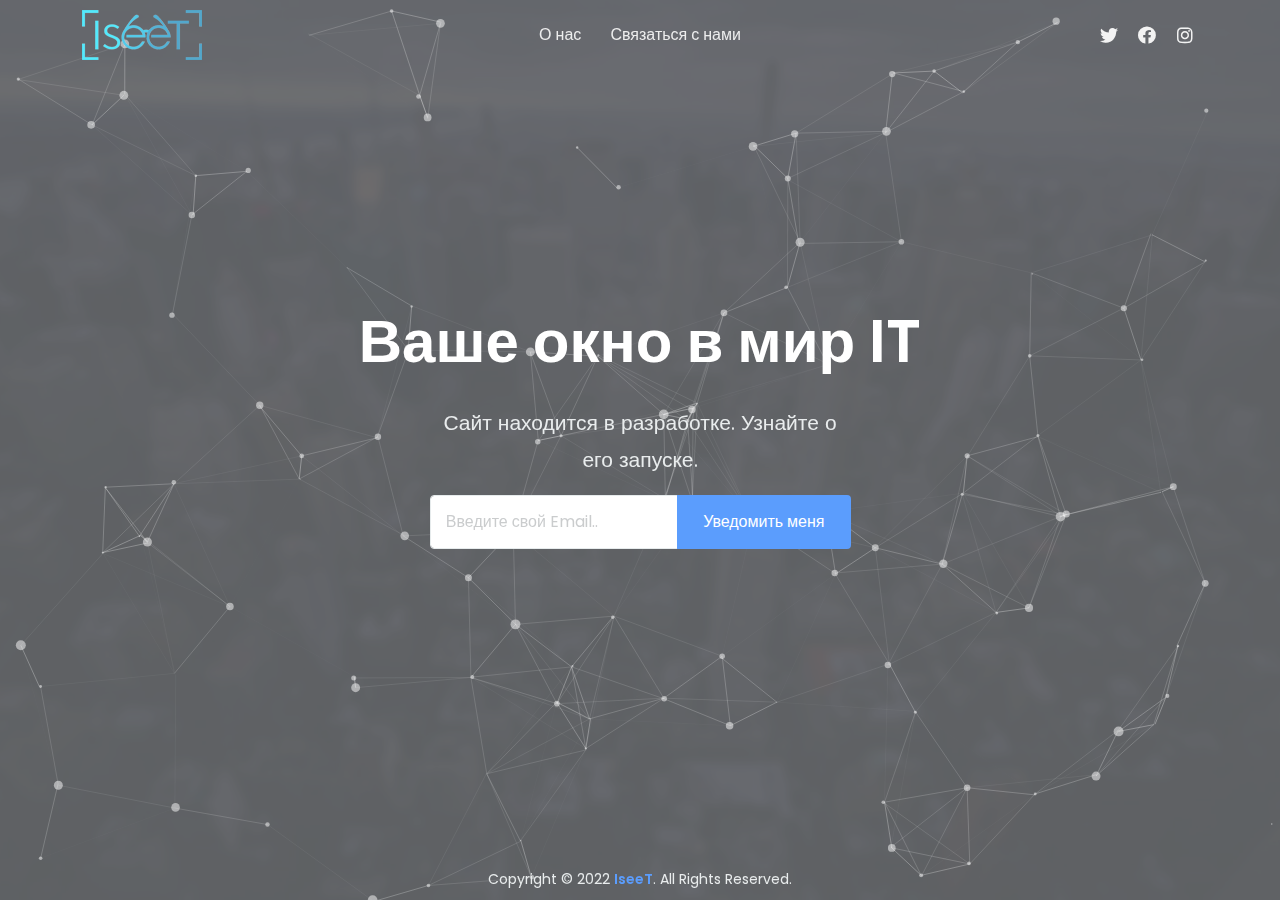
==== index.html @ a52cb0df "4commm" ====
<!DOCTYPE html>
<html lang="en">
<head>
<meta charset="UTF-8" />
<meta http-equiv="X-UA-Compatible" content="IE=edge">
<meta name="viewport" content="width=device-width, initial-scale=1, minimum-scale=1.0, shrink-to-fit=no">
<link href="images/favicon.png" rel="icon" />
<title>IseeT - Ваше окно в мир IT</title>
<meta name="description" content="HTML Template for Coming Soon website">
<meta name="author" content="harnishdesign.net">

<!-- Web Fonts
======================== -->
<link rel='stylesheet' href='https://fonts.googleapis.com/css?family=Poppins:100,200,300,400,500,600,700,800,900' type='text/css'>

<!-- Stylesheet
======================== -->
<link rel="stylesheet" type="text/css" href="vendor/bootstrap/css/bootstrap.min.css" />
<link rel="stylesheet" type="text/css" href="vendor/font-awesome/css/all.min.css" />
<link rel="stylesheet" type="text/css" href="vendor/magnific-popup/magnific-popup.min.css" />
<link rel="stylesheet" type="text/css" href="css/stylesheet.css" />
</head>
<body>

<!-- Preloader -->
<div class="preloader">
  <div class="lds-ellipsis">
    <div></div>
    <div></div>
    <div></div>
    <div></div>
  </div>
</div>
<!-- Preloader End --> 

<!-- Document Wrapper
=============================== -->
<div id="main-wrapper"> 
  
  <!-- Header -->
  <header id="header"> 
    <!-- Navbar -->
    <nav class="primary-menu navbar navbar-expand-md navbar-text-light bg-transparent border-bottom-0">
      <div class="container position-relative">
        <div class="col-auto col-lg-2"> 
          <!-- Logo --> 
          <a class="logo" href="index.html" title="IseeT"> <img src="images/logo.png" alt="IseeT"/> </a> 
          <!-- Logo End --> 
        </div>
        <div class="col col-lg-8 navbar-accordion px-0">
          <button class="navbar-toggler ms-auto" type="button" data-bs-toggle="collapse" data-bs-target="#header-nav"><span></span><span></span><span></span></button>
          <div id="header-nav" class="collapse navbar-collapse justify-content-center">
            <ul class="navbar-nav">
              <li class="nav-item"><a class="nav-link" data-bs-toggle="modal" data-bs-target="#about" href="#">О нас</a></li>
              <li class="nav-item"><a class="nav-link" data-bs-toggle="modal" data-bs-target="#contact" href="#">Связаться с нами</a></li>
            </ul>
          </div>
        </div>
        <div class="col-auto col-lg-2 d-flex justify-content-end">
          <ul class="social-icons social-icons-light">
            <li class="social-icons-twitter"><a data-bs-toggle="tooltip" href="http://www.twitter.com/" target="_blank" title="Twitter"><i class="fab fa-twitter"></i></a></li>
            <li class="social-icons-facebook"><a data-bs-toggle="tooltip" href="http://www.facebook.com/" target="_blank" title="Facebook"><i class="fab fa-facebook"></i></a></li>
            <li class="social-icons-instagram"><a data-bs-toggle="tooltip" href="http://www.instagram.com/" target="_blank" title="Instagram"><i class="fab fa-instagram"></i></a></li>
          </ul>
        </div>
      </div>
    </nav>
    <!-- Navbar End --> 
  </header>
  <!-- Header End -->
  
  <div class="container-fluid px-0">
    <section class="hero-wrap">
      <div id="particles-js" class="hero-particles"></div>
	  <div class="hero-mask opacity-9 bg-dark"></div>
      <div class="hero-bg" style="background-image:url('./images/intro-bg-2.jpg');"></div>
      <div class="hero-content min-vh-100 d-flex flex-column">
        <div class="container py-5 px-4 px-lg-5 my-auto">
          <div class="row py-5 py-sm-4">
            <div class="col-12 text-center mx-auto">
              <h2 class="text-15 fw-600 text-white mb-4">Ваше окно в мир IT</h2>
            </div>
            <div class="col-md-8 col-lg-6 col-xl-5 mx-auto text-center">
              <p class="text-5 text-light mb-3">Сайт находится в разработке. Узнайте о его запуске.</p>
              <!-- Subscribe Form -->
			  <div class="subscribe-form">
			  <form action="php/subscribe-email.php" role="form" method="post">
                <div class="input-group">
                  <input type="email" id="subscribe-form-email" name="subscribe-form-email" class="form-control required" required placeholder="Введите свой Email..">
                  <button id="subscribe-form-submit" name="subscribe-form-submit" class="btn btn-primary px-4 shadow-none" type="submit"><span class="d-none d-sm-block">Уведомить меня</span><span class="text-4 d-block d-sm-none"><i class="fas fa-arrow-right"></i></span></button>
                </div>
              </form>
			  <div class="subscribe-form-result mt-3"></div>
			  </div>
              <!-- Subscribe End --> 
            </div>
          </div>
        </div>
        
        <!-- Footer -->
        <footer class="container text-center">
          <p class="text-light text-2 mb-2">Copyright © 2022 <a class="fw-600" href="#">IseeT</a>. All Rights Reserved.</p>
        </footer>
      </div>
    </section>
  </div>
</div>
<!-- Document Wrapper End --> 

<!-- About Popup
================================== -->
<div id="about" class="modal fade" role="dialog" aria-hidden="true">
  <div class="modal-dialog modal-xl modal-dialog-centered" role="document">
    <div class="modal-content">
      <div class="modal-header">
        <h5 class="modal-title fw-600 text-7 mx-auto">About Us</h5>
        <button type="button" class="btn-close ms-0" data-bs-dismiss="modal" aria-label="Close"></button>
      </div>
      <div class="modal-body p-4">
        <p class="lead text-center">We're a digital agency based in USA. We combine our passion for design focused in people with advanced development technologies. Thousands of clients have procured exceptional results while working with our dedicated team.</p>
        <div class="row">
          <div class="col-lg-4">
            <div class="featured-box text-center">
              <div class="featured-box-icon text-primary"> <i class="far fa-thumbs-up"></i></div>
              <h4 class="fw-600">Почему мы?</h4>
              <p class="text-3">Lorem Ipsum is simply dummy text of the printing and typesetting industry. Lorem Ipsum has been the industry’s standard dummy text.</p>
            </div>
          </div>
          <div class="col-lg-4">
            <div class="featured-box text-center">
              <div class="featured-box-icon text-primary"> <i class="far fa-paper-plane"></i></div>
              <h4 class="fw-600">Our Mission</h4>
              <p class="text-3">Lorem Ipsum is simply dummy text of the printing and typesetting industry. Lorem Ipsum has been the industry’s standard dummy text.</p>
            </div>
          </div>
          <div class="col-lg-4">
            <div class="featured-box text-center">
              <div class="featured-box-icon text-primary"> <i class="far fa-eye"></i></div>
              <h4 class="fw-600">Наша работа</h4>
              <p class="text-3">Lorem Ipsum is simply dummy text of the printing and typesetting industry. Lorem Ipsum has been the industry’s standard dummy text.</p>
            </div>
          </div>
        </div>
		
		<hr class="my-5">
		
		<!-- Recent Work -->
		<h3 class="text-center my-5">Some of our most recent projects.</h3>
		<div class="portfolio popup-img-gallery">
          <div class="row g-4">
            <div class="col-sm-6 col-lg-4">
              <div class="portfolio-box rounded">
                <div class="portfolio-img rounded"> <img class="img-fluid d-block" src="images/intro-bg-2.jpg" alt="">
                  <div class="portfolio-overlay"> <a class="popup-img stretched-link" href="images/intro-bg-2.jpg"></a>
                    <div class="portfolio-overlay-details">
                      <h5 class="text-white fw-400">Project Title</h5>
                      <span class="text-light">Category</span> </div>
                  </div>
                </div>
              </div>
            </div>
			<div class="col-sm-6 col-lg-4">
              <div class="portfolio-box rounded">
                <div class="portfolio-img rounded"> <img class="img-fluid d-block" src="images/intro-bg-3.jpg" alt="">
                  <div class="portfolio-overlay"> <a class="popup-img stretched-link" href="images/intro-bg-3.jpg"></a>
                    <div class="portfolio-overlay-details">
                      <h5 class="text-white fw-400">Project Title</h5>
                      <span class="text-light">Category</span> </div>
                  </div>
                </div>
              </div>
            </div>
			<div class="col-sm-6 col-lg-4">
              <div class="portfolio-box rounded">
                <div class="portfolio-img rounded"> <img class="img-fluid d-block" src="images/intro-bg-4.jpg" alt="">
                  <div class="portfolio-overlay"> <a class="popup-img stretched-link" href="images/intro-bg-4.jpg"></a>
                    <div class="portfolio-overlay-details">
                      <h5 class="text-white fw-400">Project Title</h5>
                      <span class="text-light">Category</span> </div>
                  </div>
                </div>
              </div>
            </div>
			<div class="col-sm-6 col-lg-4">
              <div class="portfolio-box rounded">
                <div class="portfolio-img rounded"> <img class="img-fluid d-block" src="images/intro-bg-5.jpg" alt="">
                  <div class="portfolio-overlay"> <a class="popup-img stretched-link" href="images/intro-bg-5.jpg"></a>
                    <div class="portfolio-overlay-details">
                      <h5 class="text-white fw-400">Project Title</h5>
                      <span class="text-light">Category</span> </div>
                  </div>
                </div>
              </div>
            </div>
			<div class="col-sm-6 col-lg-4">
              <div class="portfolio-box rounded">
                <div class="portfolio-img rounded"> <img class="img-fluid d-block" src="images/intro-bg-6.jpg" alt="">
                  <div class="portfolio-overlay"> <a class="popup-img stretched-link" href="images/intro-bg-6.jpg"></a>
                    <div class="portfolio-overlay-details">
                      <h5 class="text-white fw-400">Project Title</h5>
                      <span class="text-light">Category</span> </div>
                  </div>
                </div>
              </div>
            </div>
			<div class="col-sm-6 col-lg-4">
              <div class="portfolio-box rounded">
                <div class="portfolio-img rounded"> <img class="img-fluid d-block" src="images/intro-bg.jpg" alt="">
                  <div class="portfolio-overlay"> <a class="popup-img stretched-link" href="images/intro-bg.jpg"></a>
                    <div class="portfolio-overlay-details">
                      <h5 class="text-white fw-400">Project Title</h5>
                      <span class="text-light">Category</span> </div>
                  </div>
                </div>
              </div>
            </div>
		</div>
		</div>
		<div class="text-center mt-5 mb-4">
			<button class="btn btn-outline-dark shadow-none" data-bs-toggle="modal" data-bs-target="#contact" data-bs-dismiss="modal" href="">Get in touch with us</button>
		</div>
      </div>
    </div>
  </div>
</div>
<!-- About Popup End --> 

<!-- Contact Popup
================================== -->
<div id="contact" class="modal fade" role="dialog" aria-hidden="true">
  <div class="modal-dialog modal-xl modal-dialog-centered" role="document">
    <div class="modal-content">
      <div class="modal-header">
        <h5 class="modal-title fw-600 text-7 mx-auto">Связаться с нами</h5>
        <button type="button" class="btn-close ms-0" data-bs-dismiss="modal" aria-label="Close"></button>
      </div>
      <div class="modal-body p-4 p-lg-5">
        <p class="lead text-muted text-center mb-5">We launch our new website soon. For Customer Support and Query, Get in touch with us.</p>
        <div class="row">
          <div class="col-xl-6"> 
            <!-- Contact Form -->
            <form id="contact-form" action="php/mail.php" method="post">
              <div class="mb-3">
                <label class="form-label" for="name">Введите Ваше Имя:</label>
                <input id="name" name="name" type="text" class="form-control border-2" placeholder="Enter Your Name" required >
              </div>
              <div class="mb-3">
                <label class="form-label" for="email">Введите свой Email:</label>
                <input id="email" name="email" type="email" class="form-control border-2" placeholder="Enter Your Email" required >
              </div>
              <div class="mb-3">
                <label class="form-label" for="form-message">Чем мы можем вам помочь?</label>
                <textarea id="form-message" name="form-message" class="form-control border-2" rows="3" placeholder="Enter Your Query" required ></textarea>
              </div>
              <div class="d-grid mt-4">
                <button id="submit-btn" class="btn btn-primary" type="submit">Send Message</button>
              </div>
            </form>
            <!-- Contact Form end --> 
          </div>
          <div class="col-xl-6 mt-5 mt-xl-0">
            <div class="row gy-5">
              <div class="col-md-6">
                <div class="featured-box text-center">
                  <div class="featured-box-icon text-primary"> <i class="fas fa-map-marker-alt"></i></div>
                  <h3 class="text-uppercase fw-600">Адрес</h3>
                  <p class="mb-0">145 Murphy Canyon Rd.<br>
                    Suite 100-18, San Diego CA 2028 </p>
                </div>
              </div>
              <div class="col-md-6">
                <div class="featured-box text-center">
                  <div class="featured-box-icon text-primary"> <i class="fas fa-phone-alt"></i> </div>
                  <h3 class="text-uppercase fw-600">Телефон</h3>
                  <p class="mb-0">+7(960)433-80-00</p>
                </div>
              </div>
              <div class="col-md-6">
                <div class="featured-box text-center">
                  <div class="featured-box-icon text-primary"> <i class="fas fa-envelope"></i> </div>
                  <h3 class="text-uppercase fw-600">Электронная почта</h3>
                  <p class="mb-0"><a class="text-body" href="mailto:iseet@internet.ru">iseet@internet.ru</a><br>
                </div>
              </div>
              <div class="col-md-6">
                <div class="featured-box text-center">
                  <div class="featured-box-icon text-primary"> <i class="fas fa-clock"></i> </div>
                  <h3 class="text-uppercase fw-600">Время работы</h3>
                  <p class="mb-0">Mon to Fri<br>
                    (10 am – 8 pm)</p>
                </div>
              </div>
            </div>
          </div>
        </div>
      </div>
    </div>
  </div>
</div>
<!-- Contact Popup End --> 

<!-- Script -->
<script src="vendor/jquery/jquery.min.js"></script>
<script src="vendor/bootstrap/js/bootstrap.bundle.min.js"></script>
<script src="vendor/magnific-popup/jquery.magnific-popup.min.js"></script>
<script src="vendor/jquery-form/jquery.form.min.js"></script>
<script src="vendor/jquery-validation/jquery.validate.min.js"></script>
<script src="vendor/particles/particles.min.js"></script>
<script src="vendor/particles/particles.app.js"></script>
<script src="js/theme.js"></script>
<!-- Style Switcher -->
<script src="js/switcher.min.js"></script>
</body>
</html>
---- css/stylesheet.css ----
/*===========================================================

   Template Name: Zoon - Coming Soon Template
   Author: Harnish Design
   Template URL: http://demo.harnishdesign.net/html/zoon
   Author URL: https://themeforest.net/user/harnishdesign
   File Description : Main css file of the template
	
=================================================
  Table of Contents
=================================================

	1. Basic
	2. Helpers Classes
	3. Layouts
	4. Header
	5. Elements
		5.1 Hero Background
		5.2 List Style
		5.3 Featured Box
		5.4 Nav
		5.5 Tabs
		5.6 Owl Carousel
		5.7 Countdown
		5.8 Magnific Popup
		5.9 Portfolio
	6. Footer
	7. Extra

=======================================================*/
/* =================================== */
/*  1. Basic Style 
/* =================================== */
body, html {
  height: 100%;
}

body {
  background: #dddddd;
  color: #4c4d4d;
  font-family: "Poppins", sans-serif;
}

/*-------- Preloader --------*/
.preloader {
  position: fixed;
  width: 100%;
  height: 100%;
  z-index: 999999999 !important;
  background-color: #fff;
  top: 0;
  left: 0;
  right: 0;
  bottom: 0;
}
.preloader .lds-ellipsis {
  display: inline-block;
  position: absolute;
  width: 80px;
  height: 80px;
  margin-top: -40px;
  margin-left: -40px;
  top: 50%;
  left: 50%;
}
.preloader .lds-ellipsis div {
  position: absolute;
  top: 33px;
  width: 13px;
  height: 13px;
  border-radius: 50%;
  background: #000;
  animation-timing-function: cubic-bezier(0, 1, 1, 0);
}
.preloader .lds-ellipsis div:nth-child(1) {
  left: 8px;
  animation: lds-ellipsis1 0.6s infinite;
}
.preloader .lds-ellipsis div:nth-child(2) {
  left: 8px;
  animation: lds-ellipsis2 0.6s infinite;
}
.preloader .lds-ellipsis div:nth-child(3) {
  left: 32px;
  animation: lds-ellipsis2 0.6s infinite;
}
.preloader .lds-ellipsis div:nth-child(4) {
  left: 56px;
  animation: lds-ellipsis3 0.6s infinite;
}

.preloader.preloader-dark {
  background-color: #000;
}
.preloader.preloader-dark .lds-ellipsis div {
  background-color: #fff;
}

@keyframes lds-ellipsis1 {
  0% {
    transform: scale(0);
  }
  100% {
    transform: scale(1);
  }
}
@keyframes lds-ellipsis3 {
  0% {
    transform: scale(1);
  }
  100% {
    transform: scale(0);
  }
}
@keyframes lds-ellipsis2 {
  0% {
    transform: translate(0, 0);
  }
  100% {
    transform: translate(24px, 0);
  }
}
::selection {
  background: #0d6efd;
  color: #fff;
  text-shadow: none;
}

form {
  padding: 0;
  margin: 0;
  display: inline;
}

img {
  vertical-align: inherit;
}

a, a:focus {
  color: #0d6efd;
  text-decoration: none;
  -webkit-transition: all 0.2s ease;
  transition: all 0.2s ease;
}

a:hover, a:active {
  color: #025de4;
  -webkit-transition: all 0.2s ease;
  transition: all 0.2s ease;
  text-decoration: underline;
}

a:focus, a:active,
.btn.active.focus,
.btn.active:focus,
.btn.focus,
.btn:active.focus,
.btn:active:focus,
.btn:focus,
button:focus,
button:active {
  outline: none;
}

p {
  line-height: 1.8;
}

blockquote {
  border-width: 0 0 0 5px;
  border-style: solid;
  border-color: #eee;
  padding: 10px 20px;
}

.rtl blockquote {
  border-width: 0 5px 0 0px;
}

iframe {
  border: 0 !important;
}

h1, h2, h3, h4, h5, h6 {
  color: #252b33;
}

/* =================================== */
/*  2. Helpers Classes
/* =================================== */
/* Box Shadow */
.shadow-md {
  -webkit-box-shadow: 0px 0px 50px -35px rgba(0, 0, 0, 0.4) !important;
  box-shadow: 0px 0px 50px -35px rgba(0, 0, 0, 0.4) !important;
}

/* Text Size */
.text-0 {
  font-size: 11px !important;
  font-size: 0.6875rem !important;
}

.text-1 {
  font-size: 12px !important;
  font-size: 0.75rem !important;
}

.text-2 {
  font-size: 14px !important;
  font-size: 0.875rem !important;
}

.text-3 {
  font-size: 16px !important;
  font-size: 1rem !important;
}

.text-4 {
  font-size: 18px !important;
  font-size: 1.125rem !important;
}

.text-5 {
  font-size: 21px !important;
  font-size: 1.3125rem !important;
}

.text-6 {
  font-size: 24px !important;
  font-size: 1.50rem !important;
}

.text-7 {
  font-size: 28px !important;
  font-size: 1.75rem !important;
}

.text-8 {
  font-size: 32px !important;
  font-size: 2rem !important;
}

.text-9 {
  font-size: 36px !important;
  font-size: 2.25rem !important;
}

.text-10 {
  font-size: 40px !important;
  font-size: 2.50rem !important;
}

.text-11 {
  font-size: calc(1.4rem + 1.8vw) !important;
}
@media (min-width: 1200px) {
  .text-11 {
    font-size: 2.75rem !important;
  }
}

.text-12 {
  font-size: calc(1.425rem + 2.1vw) !important;
}
@media (min-width: 1200px) {
  .text-12 {
    font-size: 3rem !important;
  }
}

.text-13 {
  font-size: calc(1.45rem + 2.4vw) !important;
}
@media (min-width: 1200px) {
  .text-13 {
    font-size: 3.25rem !important;
  }
}

.text-14 {
  font-size: calc(1.475rem + 2.7vw) !important;
}
@media (min-width: 1200px) {
  .text-14 {
    font-size: 3.5rem !important;
  }
}

.text-15 {
  font-size: calc(1.5rem + 3vw) !important;
}
@media (min-width: 1200px) {
  .text-15 {
    font-size: 3.75rem !important;
  }
}

.text-16 {
  font-size: calc(1.525rem + 3.3vw) !important;
}
@media (min-width: 1200px) {
  .text-16 {
    font-size: 4rem !important;
  }
}

.text-17 {
  font-size: calc(1.575rem + 3.9vw) !important;
}
@media (min-width: 1200px) {
  .text-17 {
    font-size: 4.5rem !important;
  }
}

.text-18 {
  font-size: calc(1.625rem + 4.5vw) !important;
}
@media (min-width: 1200px) {
  .text-18 {
    font-size: 5rem !important;
  }
}

.text-19 {
  font-size: calc(1.65rem + 4.8vw) !important;
}
@media (min-width: 1200px) {
  .text-19 {
    font-size: 5.25rem !important;
  }
}

.text-20 {
  font-size: calc(1.7rem + 5.4vw) !important;
}
@media (min-width: 1200px) {
  .text-20 {
    font-size: 5.75rem !important;
  }
}

.text-21 {
  font-size: calc(1.775rem + 6.3vw) !important;
}
@media (min-width: 1200px) {
  .text-21 {
    font-size: 6.5rem !important;
  }
}

.text-22 {
  font-size: calc(1.825rem + 6.9vw) !important;
}
@media (min-width: 1200px) {
  .text-22 {
    font-size: 7rem !important;
  }
}

.text-23 {
  font-size: calc(1.9rem + 7.8vw) !important;
}
@media (min-width: 1200px) {
  .text-23 {
    font-size: 7.75rem !important;
  }
}

.text-24 {
  font-size: calc(1.95rem + 8.4vw) !important;
}
@media (min-width: 1200px) {
  .text-24 {
    font-size: 8.25rem !important;
  }
}

.text-25 {
  font-size: calc(2.025rem + 9.3vw) !important;
}
@media (min-width: 1200px) {
  .text-25 {
    font-size: 9rem !important;
  }
}

.text-11, .text-12, .text-13, .text-14, .text-15, .text-16, .text-17, .text-18, .text-19, .text-20, .text-21, .text-22, .text-23, .text-24, .text-25 {
  line-height: 1.3;
}

/* Font Weight */
.fw-100 {
  font-weight: 100 !important;
}

.fw-200 {
  font-weight: 200 !important;
}

.fw-300 {
  font-weight: 300 !important;
}

.fw-400 {
  font-weight: 400 !important;
}

.fw-500 {
  font-weight: 500 !important;
}

.fw-600 {
  font-weight: 600 !important;
}

.fw-700 {
  font-weight: 700 !important;
}

.fw-800 {
  font-weight: 800 !important;
}

.fw-900 {
  font-weight: 900 !important;
}

/* Opacity */
.opacity-0 {
  opacity: 0;
}

.opacity-1 {
  opacity: 0.1;
}

.opacity-2 {
  opacity: 0.2;
}

.opacity-3 {
  opacity: 0.3;
}

.opacity-4 {
  opacity: 0.4;
}

.opacity-5 {
  opacity: 0.5;
}

.opacity-6 {
  opacity: 0.6;
}

.opacity-7 {
  opacity: 0.7;
}

.opacity-8 {
  opacity: 0.8;
}

.opacity-9 {
  opacity: 0.9;
}

.opacity-10 {
  opacity: 1;
}

/* Background light */
.bg-light-1 {
  background-color: #e9ecef !important;
}

.bg-light-2 {
  background-color: #dee2e6 !important;
}

.bg-light-3 {
  background-color: #ced4da !important;
}

.bg-light-4 {
  background-color: #adb5bd !important;
}

/* Background Dark */
.bg-dark {
  background-color: #111418 !important;
}

.bg-dark-1 {
  background-color: #212529 !important;
}

.bg-dark-2 {
  background-color: #343a40 !important;
}

.bg-dark-3 {
  background-color: #495057 !important;
}

.bg-dark-4 {
  background-color: #6c757d !important;
}

/* Progress Bar */
.progress-sm {
  height: 0.5rem !important;
}

.progress-lg {
  height: 1.5rem !important;
}

hr {
  opacity: 0.1;
}

/* =================================== */
/*  3. Layouts
/* =================================== */
#main-wrapper {
  background: #fff;
}

.section {
  position: relative;
  padding: 104px 0;
  padding: 6.5rem 0;
  overflow: hidden;
}

@media (max-width: 575.98px) {
  .section {
    padding: 3.5rem 0;
  }
}
/*== Fullscreen Height ==*/
.fullscreen {
  min-height: 100vh !important;
}

/*== Fullscreen Height ==*/
.fullscreen-with-header {
  min-height: calc(100vh - 67px) !important;
}

/* =================================== */
/*  4. Header
/* =================================== */
#header {
  -webkit-transition: all 0.5s ease;
  transition: all 0.5s ease;
}
#header .navbar {
  padding: 0px;
}
#header .logo {
  -webkit-box-align: center;
  -ms-flex-align: center;
  align-items: center;
  display: -webkit-box;
  display: -ms-flexbox;
  display: flex;
  -ms-flex-item-align: stretch;
  align-self: stretch;
}

/*=== 4.1 Navigation ===*/
.navbar-light .navbar-nav .active > .nav-link {
  color: #0c2f55;
}
.navbar-light .navbar-nav .nav-link.active, .navbar-light .navbar-nav .nav-link.show {
  color: #0c2f55;
}
.navbar-light .navbar-nav .show > .nav-link {
  color: #0c2f55;
}

.primary-menu {
  display: -webkit-box !important;
  display: -ms-flexbox !important;
  display: flex !important;
  height: auto !important;
  -webkit-box-ordinal-group: 0;
  -ms-flex-item-align: stretch;
  align-self: stretch;
  background: #fff;
  border-bottom: 1px solid #efefef;
}
.primary-menu.bg-transparent {
  position: absolute;
  z-index: 999;
  top: 0;
  left: 0;
  width: 100%;
  box-shadow: none;
  border-bottom: 1px solid rgba(250, 250, 250, 0.3);
}
.primary-menu.sticky-on {
  position: fixed;
  top: 0;
  width: 100%;
  z-index: 1020;
  left: 0;
  -webkit-box-shadow: 0px 0px 10px rgba(0, 0, 0, 0.05);
  box-shadow: 0px 0px 10px rgba(0, 0, 0, 0.05);
  -webkit-animation: slide-down 0.7s;
  -moz-animation: slide-down 0.7s;
  animation: slide-down 0.7s;
}
@-webkit-keyframes slide-down {
  0% {
    opacity: 0;
    transform: translateY(-100%);
  }
  100% {
    opacity: 1;
    transform: translateY(0);
  }
}
@-moz-keyframes slide-down {
  0% {
    opacity: 0;
    transform: translateY(-100%);
  }
  100% {
    opacity: 1;
    transform: translateY(0);
  }
}
@keyframes slide-down {
  0% {
    opacity: 0;
    transform: translateY(-100%);
  }
  100% {
    opacity: 1;
    transform: translateY(0);
  }
}
.primary-menu.sticky-on .none-on-sticky {
  display: none !important;
}
.primary-menu ul.navbar-nav > li {
  display: -webkit-box;
  display: -ms-flexbox;
  display: flex;
  height: 100%;
}
.primary-menu ul.navbar-nav > li + li {
  margin-left: 2px;
}
.primary-menu ul.navbar-nav > li a {
  display: -webkit-box;
  display: -ms-flexbox;
  display: flex;
  -webkit-box-align: center;
  -ms-flex-align: center;
  align-items: center;
}
.primary-menu ul.navbar-nav > li > a:not(.btn) {
  height: 70px;
  padding: 0px 0.85em;
  color: #252b33;
  -webkit-transition: all 0.2s ease;
  transition: all 0.2s ease;
  position: relative;
  position: relative;
}
.primary-menu ul.navbar-nav > li:hover > a:not(.btn), .primary-menu ul.navbar-nav > li > a.active:not(.btn) {
  color: #0d6efd;
  -webkit-transition: all 0.2s ease;
  transition: all 0.2s ease;
}
.primary-menu ul.navbar-nav > li a.btn {
  padding: 0.4rem 1.4rem;
}
.primary-menu ul.navbar-nav > li.dropdown .dropdown-menu li > a:not(.btn) {
  padding: 8px 0px;
  background-color: transparent;
  color: #777;
  -webkit-transition: all 0.2s ease;
  transition: all 0.2s ease;
}
.primary-menu ul.navbar-nav > li.dropdown .dropdown-menu li:hover > a:not(.btn) {
  color: #0d6efd;
  -webkit-transition: all 0.2s ease;
  transition: all 0.2s ease;
}
.primary-menu ul.navbar-nav > li.dropdown .dropdown-menu {
  -webkit-box-shadow: 0px 0px 12px rgba(0, 0, 0, 0.176);
  box-shadow: 0px 0px 12px rgba(0, 0, 0, 0.176);
  border: 0px none;
  padding: 10px 15px;
  min-width: 230px;
  margin: 0;
  font-size: 14px;
  font-size: 0.875rem;
  z-index: 1021;
}
.primary-menu .dropdown-menu-right {
  left: auto !important;
  right: 100% !important;
}
.primary-menu .dropdown-toggle:after {
  content: none;
}
.primary-menu.navbar-line-under-text ul.navbar-nav > li > a:not(.btn):after {
  position: absolute;
  content: "";
  height: 2px;
  width: 0;
  left: 50%;
  right: 0;
  bottom: 14px;
  background-color: transparent;
  color: #fff;
  border-bottom: 2px solid #0d6efd;
  -webkit-transition: all 0.3s ease-in-out;
  transition: all 0.3s ease-in-out;
  transform: translate(-50%, 0) translateZ(0);
  -webkit-transform: translate(-50%, 0) translateZ(0);
}
.primary-menu.navbar-line-under-text ul.navbar-nav > li > a:hover:not(.logo):after, .primary-menu.navbar-line-under-text ul.navbar-nav > li > a.active:after {
  width: calc(100% - 0.99em);
}

/*== Color Options ==*/
.primary-menu.navbar-text-light .navbar-toggler span {
  background: #fff;
}

.primary-menu.navbar-text-light .navbar-nav > li > a:not(.btn) {
  color: rgba(250, 250, 250, 0.9);
}

.primary-menu.navbar-text-light.navbar-line-under-text .navbar-nav > li > a:not(.logo):after, .primary-menu.navbar-text-light.navbar-line-under-text .navbar-nav > li > a.active:after {
  border-color: rgba(250, 250, 250, 0.6);
}

.sticky-on.bg-transparent:not(.navbar-text-light), .sticky-top .sticky-on-top.bg-transparent:not(.navbar-text-light) {
  background-color: #fff !important;
  border-bottom: 1px solid #efefef !important;
}

.sticky-on.navbar-text-light.bg-transparent, .sticky-top .sticky-on-top.navbar-text-light.bg-transparent {
  background-color: #111 !important;
  -webkit-box-shadow: 0px 0px 10px rgba(250, 250, 250, 0.03);
  box-shadow: 0px 0px 10px rgba(250, 250, 250, 0.03);
  border-bottom: none !important;
}

/* Hamburger Menu Button */
.navbar-toggler {
  width: 25px;
  height: 30px;
  padding: 10px;
  margin: 18px 15px;
  position: relative;
  border: none;
  -webkit-transform: rotate(0deg);
  transform: rotate(0deg);
  -webkit-transition: 0.5s ease-in-out;
  transition: 0.5s ease-in-out;
  cursor: pointer;
  display: block;
}
.navbar-toggler span {
  display: block;
  position: absolute;
  height: 2px;
  width: 100%;
  background: #3c3636;
  border-radius: 2px;
  opacity: 1;
  left: 0;
  -webkit-transform: rotate(0deg);
  transform: rotate(0deg);
  -webkit-transition: 0.25s ease-in-out;
  transition: 0.25s ease-in-out;
}
.navbar-toggler span:nth-child(1) {
  top: 7px;
  -webkit-transform-origin: left center;
  -moz-transform-origin: left center;
  -o-transform-origin: left center;
  transform-origin: left center;
}
.navbar-toggler span:nth-child(2) {
  top: 14px;
  -webkit-transform-origin: left center;
  -moz-transform-origin: left center;
  -o-transform-origin: left center;
  transform-origin: left center;
}
.navbar-toggler span:nth-child(3) {
  top: 21px;
  -webkit-transform-origin: left center;
  -moz-transform-origin: left center;
  -o-transform-origin: left center;
  transform-origin: left center;
}
.navbar-toggler.show span:nth-child(1) {
  top: 3px;
  left: 3px;
  -webkit-transform: rotate(45deg);
  transform: rotate(45deg);
}
.navbar-toggler.show span:nth-child(2) {
  width: 0%;
  opacity: 0;
}
.navbar-toggler.show span:nth-child(3) {
  top: 21px;
  left: 3px;
  -webkit-transform: rotate(-45deg);
  transform: rotate(-45deg);
}
.navbar-toggler:focus {
  box-shadow: none;
}

.navbar-accordion {
  position: initial;
}

.navbar-expand-none .navbar-collapse {
  position: absolute;
  top: 99%;
  right: 0;
  left: 0;
  background: #fff;
  margin-top: 0px;
  z-index: 1000;
  -webkit-box-shadow: 0px 0px 15px rgba(0, 0, 0, 0.1);
  box-shadow: 0px 0px 15px rgba(0, 0, 0, 0.1);
}
.navbar-expand-none .navbar-collapse .navbar-nav {
  overflow: hidden;
  overflow-y: auto;
  max-height: 65vh;
  padding: 15px;
}
.navbar-expand-none ul.navbar-nav li {
  display: block;
  border-bottom: 1px solid #eee;
  margin: 0;
  padding: 0;
}
.navbar-expand-none ul.navbar-nav li:last-child {
  border: none;
}
.navbar-expand-none ul.navbar-nav li + li {
  margin-left: 0px;
}
.navbar-expand-none ul.navbar-nav li.dropdown > .dropdown-toggle > .arrow.show:after {
  -webkit-transform: translate(-50%, -50%) rotate(-45deg);
  transform: translate(-50%, -50%) rotate(-45deg);
  -webkit-transition: all 0.2s ease;
  transition: all 0.2s ease;
}
.navbar-expand-none ul.navbar-nav li > a:hover:after, .navbar-expand-none ul.navbar-nav li > a.active:after {
  content: none !important;
  width: 0px !important;
}
.navbar-expand-none ul.navbar-nav > li > a:not(.btn) {
  height: auto;
  padding: 8px 0;
  position: relative;
}
.navbar-expand-none ul.navbar-nav > li.dropdown .dropdown-menu li > a:not(.btn) {
  padding: 8px 0;
  position: relative;
}
.navbar-expand-none ul.navbar-nav > li.dropdown:hover > a:after {
  content: none;
}
.navbar-expand-none ul.navbar-nav > li.dropdown .dropdown-toggle .arrow:after {
  -webkit-transform: translate(-50%, -50%) rotate(134deg);
  transform: translate(-50%, -50%) rotate(134deg);
  -webkit-transition: all 0.2s ease;
  transition: all 0.2s ease;
}
.navbar-expand-none ul.navbar-nav > li.dropdown .dropdown-menu {
  margin: 0;
  -webkit-box-shadow: none;
  box-shadow: none;
  border: none;
  padding: 0px 0px 0px 15px;
}
.navbar-expand-none ul.navbar-nav > li.dropdown .dropdown-menu .dropdown-menu {
  margin: 0;
}
.navbar-expand-none.navbar-text-light .navbar-collapse {
  background: rgba(0, 0, 0, 0.95);
}
.navbar-expand-none.navbar-text-light .navbar-collapse ul.navbar-nav li {
  border-color: rgba(250, 250, 250, 0.15);
}

@media (max-width: 575.98px) {
  .navbar-expand-sm .navbar-collapse {
    position: absolute;
    top: 99%;
    right: 0;
    left: 0;
    background: #fff;
    margin-top: 0px;
    z-index: 1000;
    -webkit-box-shadow: 0px 0px 15px rgba(0, 0, 0, 0.1);
    box-shadow: 0px 0px 15px rgba(0, 0, 0, 0.1);
  }
  .navbar-expand-sm .navbar-collapse .navbar-nav {
    overflow: hidden;
    overflow-y: auto;
    max-height: 65vh;
    padding: 15px;
  }
  .navbar-expand-sm ul.navbar-nav li {
    display: block;
    border-bottom: 1px solid #eee;
    margin: 0;
    padding: 0;
  }
  .navbar-expand-sm ul.navbar-nav li:last-child {
    border: none;
  }
  .navbar-expand-sm ul.navbar-nav li + li {
    margin-left: 0px;
  }
  .navbar-expand-sm ul.navbar-nav li.dropdown > .dropdown-toggle > .arrow.show:after {
    -webkit-transform: translate(-50%, -50%) rotate(-45deg);
    transform: translate(-50%, -50%) rotate(-45deg);
    -webkit-transition: all 0.2s ease;
    transition: all 0.2s ease;
  }
  .navbar-expand-sm ul.navbar-nav li > a:hover:after, .navbar-expand-sm ul.navbar-nav li > a.active:after {
    content: none !important;
    width: 0px !important;
  }
  .navbar-expand-sm ul.navbar-nav > li > a:not(.btn) {
    height: auto;
    padding: 8px 0;
    position: relative;
  }
  .navbar-expand-sm ul.navbar-nav > li.dropdown .dropdown-menu li > a:not(.btn) {
    padding: 8px 0;
    position: relative;
  }
  .navbar-expand-sm ul.navbar-nav > li.dropdown:hover > a:after {
    content: none;
  }
  .navbar-expand-sm ul.navbar-nav > li.dropdown .dropdown-toggle .arrow:after {
    -webkit-transform: translate(-50%, -50%) rotate(134deg);
    transform: translate(-50%, -50%) rotate(134deg);
    -webkit-transition: all 0.2s ease;
    transition: all 0.2s ease;
  }
  .navbar-expand-sm ul.navbar-nav > li.dropdown .dropdown-menu {
    margin: 0;
    -webkit-box-shadow: none;
    box-shadow: none;
    border: none;
    padding: 0px 0px 0px 15px;
  }
  .navbar-expand-sm ul.navbar-nav > li.dropdown .dropdown-menu .dropdown-menu {
    margin: 0;
  }
  .navbar-expand-sm.navbar-text-light .navbar-collapse {
    background: rgba(0, 0, 0, 0.95);
  }
  .navbar-expand-sm.navbar-text-light .navbar-collapse ul.navbar-nav li {
    border-color: rgba(250, 250, 250, 0.15);
  }
}
@media (max-width: 767.98px) {
  .navbar-expand-md .navbar-collapse {
    position: absolute;
    top: 99%;
    right: 0;
    left: 0;
    background: #fff;
    margin-top: 0px;
    z-index: 1000;
    -webkit-box-shadow: 0px 0px 15px rgba(0, 0, 0, 0.1);
    box-shadow: 0px 0px 15px rgba(0, 0, 0, 0.1);
  }
  .navbar-expand-md .navbar-collapse .navbar-nav {
    overflow: hidden;
    overflow-y: auto;
    max-height: 65vh;
    padding: 15px;
  }
  .navbar-expand-md ul.navbar-nav li {
    display: block;
    border-bottom: 1px solid #eee;
    margin: 0;
    padding: 0;
  }
  .navbar-expand-md ul.navbar-nav li:last-child {
    border: none;
  }
  .navbar-expand-md ul.navbar-nav li + li {
    margin-left: 0px;
  }
  .navbar-expand-md ul.navbar-nav li.dropdown > .dropdown-toggle > .arrow.show:after {
    -webkit-transform: translate(-50%, -50%) rotate(-45deg);
    transform: translate(-50%, -50%) rotate(-45deg);
    -webkit-transition: all 0.2s ease;
    transition: all 0.2s ease;
  }
  .navbar-expand-md ul.navbar-nav li > a:hover:after, .navbar-expand-md ul.navbar-nav li > a.active:after {
    content: none !important;
    width: 0px !important;
  }
  .navbar-expand-md ul.navbar-nav > li > a:not(.btn) {
    height: auto;
    padding: 8px 0;
    position: relative;
  }
  .navbar-expand-md ul.navbar-nav > li.dropdown .dropdown-menu li > a:not(.btn) {
    padding: 8px 0;
    position: relative;
  }
  .navbar-expand-md ul.navbar-nav > li.dropdown:hover > a:after {
    content: none;
  }
  .navbar-expand-md ul.navbar-nav > li.dropdown .dropdown-toggle .arrow:after {
    -webkit-transform: translate(-50%, -50%) rotate(134deg);
    transform: translate(-50%, -50%) rotate(134deg);
    -webkit-transition: all 0.2s ease;
    transition: all 0.2s ease;
  }
  .navbar-expand-md ul.navbar-nav > li.dropdown .dropdown-menu {
    margin: 0;
    -webkit-box-shadow: none;
    box-shadow: none;
    border: none;
    padding: 0px 0px 0px 15px;
  }
  .navbar-expand-md ul.navbar-nav > li.dropdown .dropdown-menu .dropdown-menu {
    margin: 0;
  }
  .navbar-expand-md.navbar-text-light .navbar-collapse {
    background: rgba(0, 0, 0, 0.95);
  }
  .navbar-expand-md.navbar-text-light .navbar-collapse ul.navbar-nav li {
    border-color: rgba(250, 250, 250, 0.15);
  }
}
@media (max-width: 991.98px) {
  .navbar-expand-lg .navbar-collapse {
    position: absolute;
    top: 99%;
    right: 0;
    left: 0;
    background: #fff;
    margin-top: 0px;
    z-index: 1000;
    -webkit-box-shadow: 0px 0px 15px rgba(0, 0, 0, 0.1);
    box-shadow: 0px 0px 15px rgba(0, 0, 0, 0.1);
  }
  .navbar-expand-lg .navbar-collapse .navbar-nav {
    overflow: hidden;
    overflow-y: auto;
    max-height: 65vh;
    padding: 15px;
  }
  .navbar-expand-lg ul.navbar-nav li {
    display: block;
    border-bottom: 1px solid #eee;
    margin: 0;
    padding: 0;
  }
  .navbar-expand-lg ul.navbar-nav li:last-child {
    border: none;
  }
  .navbar-expand-lg ul.navbar-nav li + li {
    margin-left: 0px;
  }
  .navbar-expand-lg ul.navbar-nav li.dropdown > .dropdown-toggle > .arrow.show:after {
    -webkit-transform: translate(-50%, -50%) rotate(-45deg);
    transform: translate(-50%, -50%) rotate(-45deg);
    -webkit-transition: all 0.2s ease;
    transition: all 0.2s ease;
  }
  .navbar-expand-lg ul.navbar-nav li > a:hover:after, .navbar-expand-lg ul.navbar-nav li > a.active:after {
    content: none !important;
    width: 0px !important;
  }
  .navbar-expand-lg ul.navbar-nav > li > a:not(.btn) {
    height: auto;
    padding: 8px 0;
    position: relative;
  }
  .navbar-expand-lg ul.navbar-nav > li.dropdown .dropdown-menu li > a:not(.btn) {
    padding: 8px 0;
    position: relative;
  }
  .navbar-expand-lg ul.navbar-nav > li.dropdown:hover > a:after {
    content: none;
  }
  .navbar-expand-lg ul.navbar-nav > li.dropdown .dropdown-toggle .arrow:after {
    -webkit-transform: translate(-50%, -50%) rotate(134deg);
    transform: translate(-50%, -50%) rotate(134deg);
    -webkit-transition: all 0.2s ease;
    transition: all 0.2s ease;
  }
  .navbar-expand-lg ul.navbar-nav > li.dropdown .dropdown-menu {
    margin: 0;
    -webkit-box-shadow: none;
    box-shadow: none;
    border: none;
    padding: 0px 0px 0px 15px;
  }
  .navbar-expand-lg ul.navbar-nav > li.dropdown .dropdown-menu .dropdown-menu {
    margin: 0;
  }
  .navbar-expand-lg.navbar-text-light .navbar-collapse {
    background: rgba(0, 0, 0, 0.95);
  }
  .navbar-expand-lg.navbar-text-light .navbar-collapse ul.navbar-nav li {
    border-color: rgba(250, 250, 250, 0.15);
  }
}
@media (max-width: 1199.98px) {
  .navbar-expand-xl .navbar-collapse {
    position: absolute;
    top: 99%;
    right: 0;
    left: 0;
    background: #fff;
    margin-top: 0px;
    z-index: 1000;
    -webkit-box-shadow: 0px 0px 15px rgba(0, 0, 0, 0.1);
    box-shadow: 0px 0px 15px rgba(0, 0, 0, 0.1);
  }
  .navbar-expand-xl .navbar-collapse .navbar-nav {
    overflow: hidden;
    overflow-y: auto;
    max-height: 65vh;
    padding: 15px;
  }
  .navbar-expand-xl ul.navbar-nav li {
    display: block;
    border-bottom: 1px solid #eee;
    margin: 0;
    padding: 0;
  }
  .navbar-expand-xl ul.navbar-nav li:last-child {
    border: none;
  }
  .navbar-expand-xl ul.navbar-nav li + li {
    margin-left: 0px;
  }
  .navbar-expand-xl ul.navbar-nav li.dropdown > .dropdown-toggle > .arrow.show:after {
    -webkit-transform: translate(-50%, -50%) rotate(-45deg);
    transform: translate(-50%, -50%) rotate(-45deg);
    -webkit-transition: all 0.2s ease;
    transition: all 0.2s ease;
  }
  .navbar-expand-xl ul.navbar-nav li > a:hover:after, .navbar-expand-xl ul.navbar-nav li > a.active:after {
    content: none !important;
    width: 0px !important;
  }
  .navbar-expand-xl ul.navbar-nav > li > a:not(.btn) {
    height: auto;
    padding: 8px 0;
    position: relative;
  }
  .navbar-expand-xl ul.navbar-nav > li.dropdown .dropdown-menu li > a:not(.btn) {
    padding: 8px 0;
    position: relative;
  }
  .navbar-expand-xl ul.navbar-nav > li.dropdown:hover > a:after {
    content: none;
  }
  .navbar-expand-xl ul.navbar-nav > li.dropdown .dropdown-toggle .arrow:after {
    -webkit-transform: translate(-50%, -50%) rotate(134deg);
    transform: translate(-50%, -50%) rotate(134deg);
    -webkit-transition: all 0.2s ease;
    transition: all 0.2s ease;
  }
  .navbar-expand-xl ul.navbar-nav > li.dropdown .dropdown-menu {
    margin: 0;
    -webkit-box-shadow: none;
    box-shadow: none;
    border: none;
    padding: 0px 0px 0px 15px;
  }
  .navbar-expand-xl ul.navbar-nav > li.dropdown .dropdown-menu .dropdown-menu {
    margin: 0;
  }
  .navbar-expand-xl.navbar-text-light .navbar-collapse {
    background: rgba(0, 0, 0, 0.95);
  }
  .navbar-expand-xl.navbar-text-light .navbar-collapse ul.navbar-nav li {
    border-color: rgba(250, 250, 250, 0.15);
  }
}
/* =================================== */
/*  5. Elements
/* =================================== */
/*=== 5.1 Hero Background ===*/
.hero-wrap {
  position: relative;
  overflow: hidden;
  z-index: 0;
}
.hero-wrap .hero-mask, .hero-wrap .hero-bg, .hero-wrap .hero-bg-slideshow {
  position: absolute;
  top: 0;
  left: 0;
  height: 100%;
  width: 100%;
}
.hero-wrap .hero-bg-slideshow {
  position: fixed;
}
.hero-wrap .hero-mask {
  z-index: 1;
}
.hero-wrap .hero-content {
  position: relative;
  z-index: 3;
}
.hero-wrap .hero-particles {
  position: absolute;
  width: 100%;
  height: 100%;
  z-index: 2;
}
.hero-wrap .hero-bg-slideshow {
  z-index: 0;
}
.hero-wrap .hero-bg {
  z-index: 0;
  background-attachment: fixed;
  background-position: center center;
  background-repeat: no-repeat;
  background-size: cover;
  -webkit-background-size: cover;
  -moz-background-size: cover;
  transition: background-image 300ms ease-in 200ms;
}
.hero-wrap .hero-bg.hero-bg-scroll {
  background-attachment: scroll;
}
.hero-wrap .hero-bg-slideshow .hero-bg {
  background-attachment: inherit;
}
.hero-wrap .hero-bg-slideshow.owl-carousel .owl-item .item {
  height: 100vh;
  width: 100%;
  min-height: 700px;
}
.hero-wrap .hero-bg-slideshow.owl-carousel .owl-item .intro-bg {
  background: url("../images/intro-bg.jpg") no-repeat center center;
}
.hero-wrap .hero-bg-slideshow.owl-carousel .owl-item .intro-bg-1 {
  background: url("../images/intro-bg-1.jpg") no-repeat center center;
}
.hero-wrap .hero-bg-slideshow.owl-carousel .owl-item .intro-bg-2 {
  background: url("../images/intro-bg-2.jpg") no-repeat center center;
}
.hero-wrap .hero-bg-slideshow.owl-carousel .owl-item .intro-bg-3 {
  background: url("../images/intro-bg-3.jpg") no-repeat center center;
}
.hero-wrap .hero-bg-slideshow.owl-carousel .owl-item .intro-bg-4 {
  background: url("../images/intro-bg-4.jpg") no-repeat center center;
}
.hero-wrap .hero-bg-slideshow.owl-carousel .owl-item .intro-bg-5 {
  background: url("../images/intro-bg-5.jpg") no-repeat center center;
}
.hero-wrap .hero-bg-slideshow.owl-carousel .owl-item .intro-bg-6 {
  background: url("../images/intro-bg-6.jpg") no-repeat center center;
}
.hero-wrap .hero-bg-slideshow.owl-carousel .owl-item .intro-bg-7 {
  background: url("../images/intro-bg-7.jpg") no-repeat center center;
}
.hero-wrap .hero-bg-slideshow.owl-carousel .owl-item .intro-bg-8 {
  background: url("../images/intro-bg-8.jpg") no-repeat center center;
}
.hero-wrap .hero-bg-slideshow.owl-carousel .owl-item .intro-bg-9 {
  background: url("../images/intro-bg-9.jpg") no-repeat center center;
}
.hero-wrap .hero-bg-slideshow.owl-carousel .owl-item .intro-bg-10 {
  background: url("../images/intro-bg-10.jpg") no-repeat center center;
}
.hero-wrap .hero-bg-slideshow.owl-carousel .owl-item .intro-bg, .hero-wrap .hero-bg-slideshow.owl-carousel .owl-item .intro-bg-1, .hero-wrap .hero-bg-slideshow.owl-carousel .owl-item .intro-bg-2, .hero-wrap .hero-bg-slideshow.owl-carousel .owl-item .intro-bg-3, .hero-wrap .hero-bg-slideshow.owl-carousel .owl-item .intro-bg-4, .hero-wrap .hero-bg-slideshow.owl-carousel .owl-item .intro-bg-5, .hero-wrap .hero-bg-slideshow.owl-carousel .owl-item .intro-bg-6, .hero-wrap .hero-bg-slideshow.owl-carousel .owl-item .intro-bg-7, .hero-wrap .hero-bg-slideshow.owl-carousel .owl-item .intro-bg-8, .hero-wrap .hero-bg-slideshow.owl-carousel .owl-item .intro-bg-9, .hero-wrap .hero-bg-slideshow.owl-carousel .owl-item .intro-bg-10 {
  background-size: cover;
}

/*=== 5.2 List Style ===*/
.list-style-1 > li {
  position: relative;
  list-style-type: none;
  line-height: 24px;
}
.list-style-1 > li:after {
  content: " ";
  position: absolute;
  top: 12px;
  left: -15px;
  border-color: #000;
  border-top: 1px solid;
  border-right: 1px solid;
  width: 6px;
  height: 6px;
  -webkit-transform: translate(-50%, -50%) rotate(45deg);
  transform: translate(-50%, -50%) rotate(45deg);
}

.rtl .list-style-1 > li:after {
  right: -15px;
  left: auto;
  border-color: #000;
  border-top: 0px;
  border-right: 0px;
  border-left: 1px solid;
  border-bottom: 1px solid;
  width: 6px;
  height: 6px;
  -webkit-transform: translate(-50%, -50%) rotate(45deg);
  transform: translate(-50%, -50%) rotate(45deg);
}

.list-style-2 {
  padding: 0;
}

.list-style-2 > li {
  list-style-type: none;
  border-bottom: 1px solid #eaeaea;
  padding-top: 12px;
  padding-bottom: 12px;
}

.list-style-2.list-style-light > li {
  border-bottom: 1px solid rgba(250, 250, 250, 0.12);
}

/*=== 5.3 Featured Box ===*/
.featured-box {
  box-sizing: border-box;
  position: relative;
}
.featured-box h3, .featured-box h4 {
  font-size: 1.25rem;
  font-size: 20px;
  margin-bottom: 10px;
  font-weight: 500;
}
.featured-box:not(.style-5) .featured-box-icon {
  display: inline-block;
  font-size: 48px;
  min-width: 55px;
  min-height: 55px;
  padding: 0;
  margin-top: 0;
  margin-bottom: 0.8rem;
  color: #4c4d4d;
  border-radius: 0;
}
.featured-box.style-1, .featured-box.style-2, .featured-box.style-3 {
  padding-left: 50px;
  padding-top: 8px;
}
.featured-box.style-1 .featured-box-icon, .featured-box.style-2 .featured-box-icon, .featured-box.style-3 .featured-box-icon {
  position: absolute;
  top: 0;
  left: 0;
  margin-bottom: 0;
  font-size: 30px;
  -ms-flex-pack: center !important;
  justify-content: center !important;
  text-align: center;
}
.featured-box.style-2 p {
  margin-left: -50px;
}
.featured-box.style-3 {
  padding-left: 90px;
  padding-top: 0px;
}
.featured-box.style-3 .featured-box-icon {
  width: 70px;
  height: 70px;
  -ms-flex-negative: 0;
  flex-shrink: 0;
  display: -webkit-box;
  display: -ms-flexbox;
  display: flex;
  -webkit-box-align: center;
  -ms-flex-align: center;
  align-items: center;
}
.featured-box.style-4 {
  text-align: center;
}
.featured-box.style-4 .featured-box-icon {
  margin: 0 auto 24px;
  margin: 0 auto 1.5rem;
  width: 120px;
  height: 120px;
  text-align: center;
  -ms-flex-negative: 0;
  flex-shrink: 0;
  display: -webkit-box;
  display: -ms-flexbox;
  display: flex;
  -webkit-box-align: center;
  -ms-flex-align: center;
  align-items: center;
  -ms-flex-pack: center;
  justify-content: center;
  -webkit-box-shadow: 0px 0px 50px rgba(0, 0, 0, 0.03);
  box-shadow: 0px 0px 50px rgba(0, 0, 0, 0.03);
}
.featured-box.style-5 {
  text-align: center;
  background: #fff;
  border: 1px solid #f0f2f3;
  -webkit-box-shadow: 0px 2px 5px rgba(0, 0, 0, 0.05);
  box-shadow: 0px 2px 5px rgba(0, 0, 0, 0.05);
  -webkit-transition: all 0.3s ease-in-out;
  transition: all 0.3s ease-in-out;
}
.featured-box.style-5:hover {
  border: 1px solid #ebeded;
  -webkit-box-shadow: 0px 5px 1.5rem rgba(0, 0, 0, 0.15);
  box-shadow: 0px 5px 1.5rem rgba(0, 0, 0, 0.15);
}
.featured-box.style-5 h3 {
  background: #f1f5f6;
  font-size: 16px;
  padding: 8px 0;
  margin-bottom: 0px;
}
.featured-box.style-5 .featured-box-icon {
  font-size: 50px;
  margin: 44px 0px;
}

.featured-box.featured-box-reverse, .rtl .featured-box:not(.style-4) {
  text-align: right;
}
.featured-box.featured-box-reverse.style-1, .featured-box.featured-box-reverse.style-2, .rtl .featured-box:not(.style-4).style-1, .rtl .featured-box:not(.style-4).style-2 {
  padding-right: 50px;
  padding-left: 0px;
}
.featured-box.featured-box-reverse.style-1 .featured-box-icon, .featured-box.featured-box-reverse.style-2 .featured-box-icon, .rtl .featured-box:not(.style-4).style-1 .featured-box-icon, .rtl .featured-box:not(.style-4).style-2 .featured-box-icon {
  left: auto;
  right: 0px;
}
.featured-box.featured-box-reverse.style-2 p, .rtl .featured-box:not(.style-4).style-2 p {
  margin-right: -50px;
  margin-left: 0;
}
.featured-box.featured-box-reverse.style-3, .rtl .featured-box:not(.style-4).style-3 {
  padding-left: 0;
  padding-right: 90px;
}
.featured-box.featured-box-reverse.style-3 .featured-box-icon, .rtl .featured-box:not(.style-4).style-3 .featured-box-icon {
  left: auto;
  right: 0px;
}

.featured-box.featured-box-reverse-sm {
  text-align: right;
}
.featured-box.featured-box-reverse-sm.style-1, .featured-box.featured-box-reverse-sm.style-2 {
  padding-right: 50px;
  padding-left: 0px;
}
.featured-box.featured-box-reverse-sm.style-1 .featured-box-icon, .featured-box.featured-box-reverse-sm.style-2 .featured-box-icon {
  left: auto;
  right: 0px;
}
.featured-box.featured-box-reverse-sm.style-2 p {
  margin-right: -50px;
  margin-left: 0;
}
.featured-box.featured-box-reverse-sm.style-3 {
  padding-left: 0;
  padding-right: 90px;
}
.featured-box.featured-box-reverse-sm.style-3 .featured-box-icon {
  left: auto;
  right: 0px;
}

@media (min-width: 576px) {
  .featured-box.featured-box-reverse-md {
    text-align: right;
  }
  .featured-box.featured-box-reverse-md.style-1, .featured-box.featured-box-reverse-md.style-2 {
    padding-right: 50px;
    padding-left: 0px;
  }
  .featured-box.featured-box-reverse-md.style-1 .featured-box-icon, .featured-box.featured-box-reverse-md.style-2 .featured-box-icon {
    left: auto;
    right: 0px;
  }
  .featured-box.featured-box-reverse-md.style-2 p {
    margin-right: -50px;
    margin-left: 0;
  }
  .featured-box.featured-box-reverse-md.style-3 {
    padding-left: 0;
    padding-right: 90px;
  }
  .featured-box.featured-box-reverse-md.style-3 .featured-box-icon {
    left: auto;
    right: 0px;
  }
}
@media (min-width: 768px) {
  .featured-box.featured-box-reverse-lg {
    text-align: right;
  }
  .featured-box.featured-box-reverse-lg.style-1, .featured-box.featured-box-reverse-lg.style-2 {
    padding-right: 50px;
    padding-left: 0px;
  }
  .featured-box.featured-box-reverse-lg.style-1 .featured-box-icon, .featured-box.featured-box-reverse-lg.style-2 .featured-box-icon {
    left: auto;
    right: 0px;
  }
  .featured-box.featured-box-reverse-lg.style-2 p {
    margin-right: -50px;
    margin-left: 0;
  }
  .featured-box.featured-box-reverse-lg.style-3 {
    padding-left: 0;
    padding-right: 90px;
  }
  .featured-box.featured-box-reverse-lg.style-3 .featured-box-icon {
    left: auto;
    right: 0px;
  }
}
@media (min-width: 992px) {
  .featured-box.featured-box-reverse-xl {
    text-align: right;
  }
  .featured-box.featured-box-reverse-xl.style-1, .featured-box.featured-box-reverse-xl.style-2 {
    padding-right: 50px;
    padding-left: 0px;
  }
  .featured-box.featured-box-reverse-xl.style-1 .featured-box-icon, .featured-box.featured-box-reverse-xl.style-2 .featured-box-icon {
    left: auto;
    right: 0px;
  }
  .featured-box.featured-box-reverse-xl.style-2 p {
    margin-right: -50px;
    margin-left: 0;
  }
  .featured-box.featured-box-reverse-xl.style-3 {
    padding-left: 0;
    padding-right: 90px;
  }
  .featured-box.featured-box-reverse-xl.style-3 .featured-box-icon {
    left: auto;
    right: 0px;
  }
}
/* 5.4 Nav */
.nav .nav-item .nav-link {
  color: #444;
}

.nav.nav-light .nav-item .nav-link {
  color: #ddd;
}

.nav:not(.nav-pills) .nav-item .nav-link.active, .nav:not(.nav-pills) .nav-item .nav-link:hover {
  color: #0d6efd;
}

.nav-pills .nav-link:not(.active):hover {
  color: #0d6efd;
}

.nav-pills .nav-link.active, .nav-pills.nav-light .nav-link.active, .nav-pills .show > .nav-link {
  color: #fff;
}

.nav.nav-separator .nav-item .nav-link {
  position: relative;
}

.nav.nav-separator .nav-item + .nav-item .nav-link:after {
  height: 14px;
  width: 1px;
  content: ' ';
  background-color: rgba(0, 0, 0, 0.2);
  display: block;
  position: absolute;
  top: 50%;
  left: 0;
  -webkit-transform: translateY(-7px);
  transform: translateY(-7px);
}

.rtl .nav.nav-separator .nav-item + .nav-item .nav-link:after {
  right: 0;
  left: auto;
}

.nav.nav-separator.nav-separator-light .nav-item + .nav-item .nav-link:after {
  background-color: rgba(250, 250, 250, 0.2);
}

.nav.nav-sm .nav-item .nav-link {
  font-size: 14px;
}

/*=== 5.5 Tabs ===*/
.nav-tabs {
  border-bottom: 1px solid #d7dee3;
}
.nav-tabs .nav-item .nav-link {
  border: 0;
  background: transparent;
  position: relative;
  border-radius: 0;
  padding: 0.6rem 1rem;
  color: #7b8084;
  white-space: nowrap !important;
}
.nav-tabs .nav-item .nav-link.active {
  color: #0c2f55;
}
.nav-tabs .nav-item .nav-link.active:after {
  height: 2px;
  width: 100%;
  content: ' ';
  background-color: #0d6efd;
  display: block;
  position: absolute;
  bottom: -2px;
  left: 0;
  -webkit-transform: translateY(-3px);
  transform: translateY(-3px);
}
.nav-tabs .nav-item .nav-link:not(.active):hover {
  color: #0d6efd;
}
.nav-tabs.flex-column {
  border-right: 1px solid #d7dee3;
  border-bottom: 0px;
  padding: 1.5rem 0;
}
.nav-tabs.flex-column .nav-item .nav-link {
  border: 1px solid #d7dee3;
  border-right: 0px;
  background-color: #f6f7f8;
  font-size: 14px;
  padding: 0.75rem 1rem;
  color: #535b61;
}
.nav-tabs.flex-column .nav-item:first-of-type .nav-link {
  border-top-left-radius: 4px;
}
.nav-tabs.flex-column .nav-item:last-of-type .nav-link {
  border-bottom-left-radius: 4px;
}
.nav-tabs.flex-column .nav-item .nav-link.active {
  background-color: transparent;
  color: #0d6efd;
}
.nav-tabs.flex-column .nav-item .nav-link.active:after {
  height: 100%;
  width: 2px;
  background: #fff;
  right: -1px;
  left: auto;
}

.nav-tabs:not(.flex-column) {
  flex-wrap: nowrap;
  overflow: hidden;
  overflow-x: auto;
  -ms-overflow-style: -ms-autohiding-scrollbar;
  -webkit-overflow-scrolling: touch;
}
.nav-tabs:not(.flex-column) .nav-item {
  margin-bottom: 0px;
}

@media (max-width: 575.98px) {
  .nav-tabs .nav-item .nav-link {
    padding-left: 0px;
    padding-right: 0px;
    margin-right: 10px;
    font-size: 0.875rem;
  }
}
@media (min-width: 992px) {
  .search-input-2 .form-control {
    border-radius: 0px;
  }
  .search-input-2 .custom-select:not(.custom-select-sm) {
    border-radius: 0px;
    height: calc(3.05rem);
  }
  .search-input-2 .btn {
    border-radius: 0px;
  }
  .search-input-2 .form-group:first-child .form-control, .search-input-2 .form-group:first-child .custom-select {
    border-top-left-radius: 4px;
    border-bottom-left-radius: 4px;
  }
  .search-input-2 .form-group:last-child .btn {
    border-top-right-radius: 4px;
    border-bottom-right-radius: 4px;
  }
  .search-input-2 .form-control:focus, .search-input-2 .custom-select:focus {
    box-shadow: none;
    -webkit-box-shadow: none;
  }
  .search-input-2 .form-group .form-control, .search-input-2 .custom-select {
    border-left: none;
    border-top: none;
    border-bottom: none;
  }

  /* CSS hack for Chrome */
}
@media screen and (min-width: 992px) and (-webkit-min-device-pixel-ratio: 0) {
  .search-input-2 .custom-select:not(.custom-select-sm) {
    height: calc(3.00rem);
  }
  .search-input-2 .btn {
    line-height: inherit;
  }
}
@media (min-width: 992px) {
  /*  CSS hack for Firfox */
  @-moz-document url-prefix() {
    .search-input-2 .custom-select:not(.custom-select-sm) {
      height: calc(3.05rem);
    }
    .search-input-2 .btn {
      line-height: 1.4;
    }
  }
}
/*=== 5.6 Owl Carousel ===*/
.owl-theme.single-slideshow .owl-nav button.owl-prev, .owl-theme.single-slideshow .owl-nav button.owl-next {
  font-size: 17px;
  width: 45px;
  height: 45px;
  top: calc(50% - 22px);
}
.owl-theme.single-slideshow .owl-nav button.owl-prev {
  left: 10px;
}
.owl-theme.single-slideshow .owl-nav button.owl-next {
  right: 10px;
}
.owl-theme.single-slideshow .owl-stage {
  padding: 0;
}
.owl-theme .hero-wrap .hero-bg {
  background-attachment: inherit;
}
.owl-theme.single-slideshow .owl-dots {
  position: absolute;
  bottom: 10px;
  width: 100%;
}
.owl-theme.single-slideshow .owl-dots .owl-dot.active span, .owl-theme.single-slideshow .owl-dots .owl-dot:hover span {
  border-color: #0d6efd;
  -webkit-box-shadow: 0px 0px 5px rgba(0, 0, 0, 0.05);
  box-shadow: 0px 0px 5px rgba(0, 0, 0, 0.05);
}
.owl-theme.single-slideshow .owl-dots .owl-dot.active span:after, .owl-theme.single-slideshow .owl-dots .owl-dot:hover span:after {
  background-color: #0d6efd;
  -webkit-box-shadow: 0px 0px 5px rgba(0, 0, 0, 0.05);
  box-shadow: 0px 0px 5px rgba(0, 0, 0, 0.05);
}
.owl-theme .owl-dots .owl-dot.active span, .owl-theme .owl-dots .owl-dot:hover span {
  border-color: #0d6efd;
  -webkit-box-shadow: 0px 0px 5px rgba(0, 0, 0, 0.05);
  box-shadow: 0px 0px 5px rgba(0, 0, 0, 0.05);
}
.owl-theme .owl-dots .owl-dot.active span:after, .owl-theme .owl-dots .owl-dot:hover span:after {
  background-color: #0d6efd;
  -webkit-box-shadow: 0px 0px 5px rgba(0, 0, 0, 0.05);
  box-shadow: 0px 0px 5px rgba(0, 0, 0, 0.05);
}
.owl-theme.owl-light .owl-dots .owl-dot span:after {
  background-color: rgba(250, 250, 250, 0.5);
}
.owl-theme.owl-light .owl-dots .owl-dot.active span:after, .owl-theme.owl-light .owl-dots .owl-dot:hover span:after {
  background-color: #0d6efd;
  -webkit-box-shadow: 0px 0px 5px rgba(0, 0, 0, 0.05);
  box-shadow: 0px 0px 5px rgba(0, 0, 0, 0.05);
}
.owl-theme.owl-light .owl-nav button.owl-prev, .owl-theme.owl-light .owl-nav button.owl-next {
  background-color: rgba(250, 250, 250, 0.3);
  color: #fff;
}
.owl-theme.owl-light .owl-nav [class*='owl-']:hover:not(.disabled) {
  background-color: rgba(250, 250, 250, 0.5);
  -webkit-transition: all 0.3s ease-in-out;
  transition: all 0.3s ease-in-out;
}

/*=== 5.7 Countdown ===*/
.countdown div div div {
  font-family: "Montserrat", Helvetica, Arial, sans-serif;
}

/*=== 5.8 Magnific Popup ===*/
.mfp-bg {
  z-index: 1062;
}

.mfp-wrap {
  z-index: 1063;
}

.mfp-fade.mfp-bg.mfp-ready {
  opacity: .9;
}

/*=== 5.9 Portfolio ===*/
.portfolio .portfolio-box {
  position: relative;
}
.portfolio .portfolio-box .portfolio-img {
  position: relative;
  overflow: hidden;
}
.portfolio .portfolio-box .portfolio-overlay {
  text-align: center;
  display: -ms-flexbox !important;
  display: flex !important;
  position: absolute;
  left: 0;
  right: 0;
  top: 0;
  bottom: 0;
  background: rgba(0, 0, 0, 0.5);
  opacity: 0;
  -webkit-transition: all 0.3s ease-in-out;
  transition: all 0.3s ease-in-out;
}
.portfolio .portfolio-box:hover .portfolio-overlay {
  opacity: 1;
}
.portfolio .portfolio-box .portfolio-img img {
  -webkit-transition: all 0.3s ease-in-out;
  transition: all 0.3s ease-in-out;
}
.portfolio .portfolio-box:hover .portfolio-img img {
  -webkit-filter: blur(1px);
  filter: blur(1px);
  -webkit-transform: scale(1.08);
  transform: scale(1.08);
}
.portfolio .portfolio-box .portfolio-overlay-details {
  width: 100%;
  margin-top: auto;
  margin-bottom: auto;
}
.portfolio .portfolio-details {
  padding: 1.5rem 0;
  text-align: center;
}

/* =================================== */
/*  6. Footer
/* =================================== */
#footer {
  background: #fff;
  color: #252b33;
  padding: 66px 0px;
  padding: 4.125rem 0;
}
#footer .nav .nav-item {
  display: inline-block;
  line-height: 12px;
  margin: 0;
}
#footer .nav .nav-item .nav-link {
  color: #252b33;
  -webkit-transition: all 0.2s ease;
  transition: all 0.2s ease;
}
#footer .nav .nav-item .nav-link:focus {
  color: #0d6efd;
  -webkit-transition: all 0.2s ease;
  transition: all 0.2s ease;
}
#footer .nav .nav-link:hover {
  color: #0d6efd;
  -webkit-transition: all 0.2s ease;
  transition: all 0.2s ease;
}
#footer .footer-copyright {
  border-top: 1px solid #e2e8ea;
  padding: 0px 0px;
  color: #67727c;
}
#footer .footer-copyright .nav .nav-item .nav-link {
  color: #67727c;
}
#footer .footer-copyright .nav .nav-link:hover {
  color: #0d6efd;
  -webkit-transition: all 0.2s ease;
  transition: all 0.2s ease;
}
#footer .nav.flex-column .nav-item {
  padding: 0px;
}
#footer .nav.flex-column .nav-item .nav-link {
  margin: 0.7rem 0px;
}
#footer.footer-text-light {
  color: rgba(250, 250, 250, 0.8);
}
#footer.footer-text-light .nav .nav-item .nav-link {
  color: rgba(250, 250, 250, 0.8);
}
#footer.footer-text-light .nav .nav-item .nav-link:hover {
  color: #fafafa;
}
#footer.footer-text-light .footer-copyright {
  border-color: rgba(250, 250, 250, 0.15);
  color: rgba(250, 250, 250, 0.5);
}
#footer.footer-text-light:not(.bg-primary) .social-icons-light.social-icons li a {
  color: rgba(250, 250, 250, 0.8);
}
#footer.footer-text-light:not(.bg-primary) .social-icons-light.social-icons li a:hover {
  color: #fafafa;
}
#footer.footer-text-light.bg-primary {
  color: #fff;
}
#footer.footer-text-light.bg-primary .nav .nav-item .nav-link {
  color: #fff;
}
#footer.footer-text-light.bg-primary .nav .nav-item .nav-link:hover {
  color: rgba(250, 250, 250, 0.7);
}
#footer.footer-text-light.bg-primary .footer-copyright {
  border-color: rgba(250, 250, 250, 0.15);
  color: rgba(250, 250, 250, 0.9);
}
#footer.footer-text-light.bg-primary :not(.social-icons) a {
  color: #fff;
}
#footer.footer-text-light.bg-primary :not(.social-icons) a:hover {
  color: rgba(250, 250, 250, 0.7);
}

body:not(.rtl) #footer .nav .nav-item:first-child .nav-link {
  padding-left: 0px;
}
body:not(.rtl) #footer .nav .nav-item:last-child .nav-link {
  padding-right: 0px;
}

.rtl #footer .nav .nav-item:first-child .nav-link {
  padding-right: 0px;
}
.rtl #footer .nav .nav-item:last-child .nav-link {
  padding-left: 0px;
}

/*=== 6.1 Social Icons ===*/
.social-icons {
  margin: 0;
  padding: 0;
  display: -ms-flexbox;
  display: flex;
  -ms-flex-wrap: wrap;
  flex-wrap: wrap;
  list-style: none;
}
.social-icons li {
  margin: 2px 6px;
  padding: 0;
  overflow: visible;
}
.social-icons li a {
  display: block;
  height: 26px;
  line-height: 26px;
  width: 26px;
  font-size: 18px;
  text-align: center;
  color: #4d555a;
  text-decoration: none;
  -webkit-transition: all 0.2s ease;
  transition: all 0.2s ease;
}
.social-icons li i {
  line-height: inherit;
}
.social-icons.social-icons-sm li {
  margin: 2px 4px;
}
.social-icons.social-icons-sm li a {
  font-size: 14px;
}
.social-icons.social-icons-lg li a {
  width: 34px;
  height: 34px;
  line-height: 34px;
  font-size: 22px;
}
.social-icons.social-icons-light li a {
  color: #eee;
}
.social-icons.social-icons-muted li a {
  color: #aab1b8;
}
.social-icons li:hover a {
  color: #999;
}
.social-icons li:hover.social-icons-twitter a, .social-icons.social-icons-colored li.social-icons-twitter a {
  color: #00ACEE;
}
.social-icons li:hover.social-icons-facebook a, .social-icons.social-icons-colored li.social-icons-facebook a {
  color: #3B5998;
}
.social-icons li:hover.social-icons-linkedin a, .social-icons.social-icons-colored li.social-icons-linkedin a {
  color: #0E76A8;
}
.social-icons li:hover.social-icons-rss a, .social-icons.social-icons-colored li.social-icons-rss a {
  color: #EE802F;
}
.social-icons li:hover.social-icons-dribbble a, .social-icons.social-icons-colored li.social-icons-dribbble a {
  color: #ea4c89;
}
.social-icons li:hover.social-icons-github a, .social-icons.social-icons-colored li.social-icons-github a {
  color: #333333;
}
.social-icons li:hover.social-icons-behance a, .social-icons.social-icons-colored li.social-icons-behance a {
  color: #053eff;
}
.social-icons li:hover.social-icons-google a, .social-icons.social-icons-colored li.social-icons-google a {
  color: #DD4B39;
}
.social-icons li:hover.social-icons-pinterest a, .social-icons.social-icons-colored li.social-icons-pinterest a {
  color: #cc2127;
}
.social-icons li:hover.social-icons-youtube a, .social-icons.social-icons-colored li.social-icons-youtube a {
  color: #C4302B;
}
.social-icons li:hover.social-icons-instagram a, .social-icons.social-icons-colored li.social-icons-instagram a {
  color: #3F729B;
}
.social-icons li:hover.social-icons-skype a, .social-icons.social-icons-colored li.social-icons-skype a {
  color: #00AFF0;
}
.social-icons li:hover.social-icons-email a, .social-icons.social-icons-colored li.social-icons-email a {
  color: #6567A5;
}
.social-icons li:hover.social-icons-vk a, .social-icons.social-icons-colored li.social-icons-vk a {
  color: #2B587A;
}
.social-icons li:hover.social-icons-xing a, .social-icons.social-icons-colored li.social-icons-xing a {
  color: #126567;
}
.social-icons li:hover.social-icons-tumblr a, .social-icons.social-icons-colored li.social-icons-tumblr a {
  color: #34526F;
}
.social-icons li:hover.social-icons-reddit a, .social-icons.social-icons-colored li.social-icons-reddit a {
  color: #C6C6C6;
}
.social-icons li:hover.social-icons-delicious a, .social-icons.social-icons-colored li.social-icons-delicious a {
  color: #205CC0;
}
.social-icons li:hover.social-icons-stumbleupon a, .social-icons.social-icons-colored li.social-icons-stumbleupon a {
  color: #F74425;
}
.social-icons li:hover.social-icons-digg a, .social-icons.social-icons-colored li.social-icons-digg a {
  color: #191919;
}
.social-icons li:hover.social-icons-blogger a, .social-icons.social-icons-colored li.social-icons-blogger a {
  color: #FC4F08;
}
.social-icons li:hover.social-icons-flickr a, .social-icons.social-icons-colored li.social-icons-flickr a {
  color: #FF0084;
}
.social-icons li:hover.social-icons-vimeo a, .social-icons.social-icons-colored li.social-icons-vimeo a {
  color: #86C9EF;
}
.social-icons li:hover.social-icons-yahoo a, .social-icons.social-icons-colored li.social-icons-yahoo a {
  color: #720E9E;
}
.social-icons li:hover.social-icons-apple a, .social-icons.social-icons-colored li.social-icons-apple a {
  color: #000;
}
.social-icons.social-icons-colored li:hover a {
  color: #999;
}

body:not(.rtl) .social-icons li:first-child {
  margin-left: 0px;
}
body:not(.rtl) .social-icons li:last-child {
  margin-right: 0px;
}

.rtl .social-icons li:first-child {
  margin-right: 0px;
}
.rtl .social-icons li:last-child {
  margin-left: 0px;
}

/* =================================== */
/*  7. Extras
/* =================================== */
/* Bootstrap Specific */
.form-control, .custom-select {
  border-color: #dae1e3;
  font-size: 16px;
  color: #656565;
}

.form-control:not(.form-control-sm) {
  padding: .810rem .96rem;
  height: inherit;
}

.form-control-sm {
  font-size: 14px;
}

.icon-group .form-control {
  padding-left: 44px;
}

.icon-inside {
  position: absolute;
  width: 50px;
  height: 54px;
  left: 0;
  top: 0;
  pointer-events: none;
  font-size: 18px;
  font-size: 1.125rem;
  color: #c4c3c3;
  z-index: 3;
  display: flex;
  -ms-flex-align: center !important;
  align-items: center !important;
  -ms-flex-pack: center !important;
  justify-content: center !important;
}

.form-control-sm + .icon-inside {
  font-size: 0.875rem !important;
  font-size: 14px;
  top: calc(50% - 13px);
}

select.form-control:not([size]):not([multiple]):not(.form-control-sm) {
  height: auto;
  padding-top: .700rem;
  padding-bottom: .700rem;
}

.custom-select:not(.custom-select-sm) {
  height: calc(3.05rem + 2px);
  padding-top: .700rem;
  padding-bottom: .700rem;
}

.col-form-label-sm {
  font-size: 13px;
}

.custom-select-sm {
  padding-left: 5px !important;
  font-size: 14px;
}

.custom-select:not(.custom-select-sm).border-0 {
  height: 3.00rem;
}

.form-control:focus, .custom-select:focus {
  -webkit-box-shadow: 0 0 5px rgba(128, 189, 255, 0.5);
  box-shadow: 0 0 5px rgba(128, 189, 255, 0.5);
}

.form-control:focus[readonly] {
  box-shadow: none;
}

.input-group-text {
  border-color: #dae1e3;
  background-color: #f1f5f6;
  color: #656565;
}

.form-control::-webkit-input-placeholder {
  color: #b1b4b6;
}
.form-control:-moz-placeholder {
  /* FF 4-18 */
  color: #b1b4b6;
}
.form-control::-moz-placeholder {
  /* FF 19+ */
  color: #b1b4b6;
}
.form-control:-ms-input-placeholder, .form-control::-ms-input-placeholder {
  /* IE 10+ */
  color: #b1b4b6;
}

/* Form Dark */
.form-dark .form-control, .form-dark .custom-select {
  border-color: #232a31;
  background: #232a31;
  color: #fff;
}
.form-dark .form-control:focus {
  border-color: #80bdff !important;
}
.form-dark .form-control::-webkit-input-placeholder {
  color: #777b7f;
}
.form-dark .form-control:-moz-placeholder {
  /* FF 4-18 */
  color: #777b7f;
}
.form-dark .form-control::-moz-placeholder {
  /* FF 19+ */
  color: #777b7f;
}
.form-dark .form-control:-ms-input-placeholder, .form-dark .form-control::-ms-input-placeholder {
  /* IE 10+ */
  color: #777b7f;
}
.form-dark .custom-select {
  color: #777b7f;
  background: url("data:image/svg+xml;charset=utf8,%3Csvg xmlns='http://www.w3.org/2000/svg' viewBox='0 0 4 5'%3E%3Cpath fill='rgba(250,250,250,0.3)' d='M2 0L0 2h4zm0 5L0 3h4z'/%3E%3C/svg%3E") no-repeat right 0.75rem center;
  background-size: 13px 15px;
  border-color: #232a31;
  background-color: #232a31;
}
.form-dark .icon-inside {
  color: #777b7f;
}

/*  Input with only bottom border  */
.form-border .form-control {
  background-color: transparent;
  border: none;
  border-bottom: 2px solid rgba(0, 0, 0, 0.12);
  border-radius: 0px;
  padding-left: 0px !important;
  color: black;
}
.form-border .form-control::-webkit-input-placeholder {
  color: rgba(0, 0, 0, 0.4);
}
.form-border .form-control:-moz-placeholder {
  /* FF 4-18 */
  color: rgba(0, 0, 0, 0.4);
}
.form-border .form-control::-moz-placeholder {
  /* FF 19+ */
  color: rgba(0, 0, 0, 0.4);
}
.form-border .form-control:-ms-input-placeholder, .form-border .form-control::-ms-input-placeholder {
  /* IE 10+ */
  color: rgba(0, 0, 0, 0.4);
}
.form-border .custom-select {
  background-color: transparent;
  border: none;
  border-bottom: 2px solid rgba(0, 0, 0, 0.12);
  border-radius: 0px;
  padding-left: 0px;
  color: rgba(0, 0, 0, 0.4);
  background: url("data:image/svg+xml;charset=utf8,%3Csvg xmlns='http://www.w3.org/2000/svg' viewBox='0 0 4 5'%3E%3Cpath fill='rgba(0,0,0,0.3)' d='M2 0L0 2h4zm0 5L0 3h4z'/%3E%3C/svg%3E") no-repeat right 0.75rem center;
  background-size: 13px 15px;
}
.form-border .form-control:focus, .form-border .custom-select:focus {
  box-shadow: none;
  -webkit-box-shadow: none;
  border-bottom: 2px solid rgba(0, 0, 0, 0.7);
}
.form-border .form-control:not(output):-moz-ui-invalid:not(:focus), .form-border .form-control:not(output):-moz-ui-invalid:-moz-focusring:not(:focus), .form-border .custom-select:not(output):-moz-ui-invalid:not(:focus), .form-border .custom-select:not(output):-moz-ui-invalid:-moz-focusring:not(:focus) {
  border-bottom: 2px solid #b00708;
  box-shadow: none;
  -webkit-box-shadow: none;
}
.form-border .icon-inside {
  color: rgba(0, 0, 0, 0.25);
}
.form-border select option {
  color: #666;
}

.form-border-light .form-control {
  border-bottom: 2px solid rgba(250, 250, 250, 0.3);
  color: #fafafa;
}
.form-border-light .form-control::-webkit-input-placeholder {
  color: rgba(250, 250, 250, 0.7);
}
.form-border-light .form-control:-moz-placeholder {
  /* FF 4-18 */
  color: rgba(250, 250, 250, 0.7);
}
.form-border-light .form-control::-moz-placeholder {
  /* FF 19+ */
  color: rgba(250, 250, 250, 0.7);
}
.form-border-light .form-control:-ms-input-placeholder, .form-border-light .form-control::-ms-input-placeholder {
  /* IE 10+ */
  color: rgba(250, 250, 250, 0.7);
}
.form-border-light .custom-select {
  border-bottom: 2px solid rgba(250, 250, 250, 0.3);
  color: #fafafa;
  background: url("data:image/svg+xml;charset=utf8,%3Csvg xmlns='http://www.w3.org/2000/svg' viewBox='0 0 4 5'%3E%3Cpath fill='rgba(250,250,250,0.6)' d='M2 0L0 2h4zm0 5L0 3h4z'/%3E%3C/svg%3E") no-repeat right 0.75rem center;
  background-size: 13px 15px;
}
.form-border-light .form-control:focus, .form-border-light .custom-select:focus {
  border-bottom: 2px solid rgba(250, 250, 250, 0.8);
}
.form-border-light .icon-inside {
  color: #999;
}
.form-border-light select option {
  color: #333;
}

.form-control.error {
  border-color: #E42C3E;
}

label.error {
  display: none !important;
}

.btn {
  padding: 0.8rem 2.6rem;
  font-weight: 500;
  border-width: 2px;
  -webkit-transition: all 0.5s ease;
  transition: all 0.5s ease;
}

.btn-sm {
  padding: 0.5rem 1rem;
}

.btn:not(.btn-link) {
  -webkit-box-shadow: 0px 5px 15px rgba(0, 0, 0, 0.15);
  box-shadow: 0px 5px 15px rgba(0, 0, 0, 0.15);
}
.btn:not(.btn-link):hover {
  -webkit-box-shadow: 0px 5px 15px rgba(0, 0, 0, 0.3);
  box-shadow: 0px 5px 15px rgba(0, 0, 0, 0.3);
  -webkit-transition: all 0.5s ease;
  transition: all 0.5s ease;
}

.input-group-append .btn, .input-group-prepend .btn {
  -webkit-box-shadow: none;
  box-shadow: none;
  padding-left: 0.75rem;
  padding-right: 0.75rem;
}

.input-group-append .btn:hover, .input-group-prepend .btn:hover {
  -webkit-box-shadow: none;
  box-shadow: none;
}

.btn:not(.btn-sm) {
  padding: .810rem 2rem;
}

.input-group > .input-group-append > .btn, .input-group > .input-group-prepend > .btn {
  padding: 0 0.75rem;
}

.bg-primary, .badge-primary {
  background-color: #0d6efd !important;
}

.bg-secondary {
  background-color: #6c757d !important;
}

.text-primary, .btn-light, .btn-outline-light:hover, .btn-link, .btn-outline-light:not(:disabled):not(.disabled).active, .btn-outline-light:not(:disabled):not(.disabled):active {
  color: #0d6efd !important;
}

.btn-link:hover {
  color: #025de4 !important;
}

.text-secondary {
  color: #6c757d !important;
}

.text-light {
  color: #dee3e4 !important;
}

.text-body {
  color: #4c4d4d !important;
}

a.bg-primary:focus, a.bg-primary:hover, button.bg-primary:focus, button.bg-primary:hover {
  background-color: #025de4 !important;
}

.border-primary {
  border-color: #0d6efd !important;
}

.border-secondary {
  border-color: #6c757d !important;
}

.btn-primary {
  background-color: #0d6efd;
  border-color: #0d6efd;
}
.btn-primary:hover {
  background-color: #025de4;
  border-color: #025de4;
}

.btn-primary:not(:disabled):not(.disabled).active, .btn-primary:not(:disabled):not(.disabled):active {
  background-color: #025de4;
  border-color: #025de4;
}

.btn-primary.focus, .btn-primary:focus {
  background-color: #025de4;
  border-color: #025de4;
}

.btn-primary:not(:disabled):not(.disabled).active:focus, .btn-primary:not(:disabled):not(.disabled):active:focus, .show > .btn-primary.dropdown-toggle:focus {
  -webkit-box-shadow: none;
  box-shadow: none;
}

.btn-secondary {
  background-color: #6c757d;
  border-color: #6c757d;
}

.btn-outline-primary, .btn-outline-primary:not(:disabled):not(.disabled).active, .btn-outline-primary:not(:disabled):not(.disabled):active {
  color: #0d6efd;
  border-color: #0d6efd;
}
.btn-outline-primary:hover, .btn-outline-primary:not(:disabled):not(.disabled).active:hover, .btn-outline-primary:not(:disabled):not(.disabled):active:hover {
  background-color: #0d6efd;
  border-color: #0d6efd;
  color: #fff;
}

.btn-outline-secondary {
  color: #6c757d;
  border-color: #6c757d;
}
.btn-outline-secondary:hover {
  background-color: #6c757d;
  border-color: #6c757d;
  color: #fff;
}

.progress-bar,
.nav-pills .nav-link.active, .nav-pills .show > .nav-link, .dropdown-item.active, .dropdown-item:active {
  background-color: #0d6efd;
}

.page-item.active .page-link,
.custom-radio .custom-control-input:checked ~ .custom-control-label:before,
.custom-control-input:checked ~ .custom-control-label::before,
.custom-checkbox .custom-control-input:checked ~ .custom-control-label:before,
.custom-control-input:checked ~ .custom-control-label:before {
  background-color: #0d6efd;
  border-color: #0d6efd;
}

.list-group-item.active {
  background-color: #0d6efd;
  border-color: #0d6efd;
}

.page-link {
  color: #0d6efd;
}
.page-link:hover {
  color: #025de4;
}

/* Pagination */
.page-link {
  border: none;
  border-radius: 0.25rem;
  margin: 0 0.22rem;
  font-size: 16px;
  font-size: 1rem;
}
.page-link:hover {
  background-color: #e9eff0;
}

/* Vertical Multilple input group */
.vertical-input-group .input-group:first-child {
  padding-bottom: 0;
}
.vertical-input-group .input-group:first-child * {
  border-bottom-left-radius: 0;
  border-bottom-right-radius: 0;
}
.vertical-input-group .input-group:last-child {
  padding-top: 0;
}
.vertical-input-group .input-group:last-child * {
  border-top-left-radius: 0;
  border-top-right-radius: 0;
}
.vertical-input-group .input-group:not(:last-child):not(:first-child) {
  padding-top: 0;
  padding-bottom: 0;
}
.vertical-input-group .input-group:not(:last-child):not(:first-child) * {
  border-radius: 0;
}
.vertical-input-group .input-group:not(:first-child) * {
  border-top: 0;
}

/* reCaptcha */
#recaptcha-v2.g-recaptcha {
  transform: scale(0.77);
  -webkit-transform: scale(0.77);
  transform-origin: 0 0;
  -webkit-transform-origin: 0 0;
}

/* styles-switcher */
#styles-switcher {
  background: #fff;
  width: 204px;
  position: fixed;
  top: 35%;
  z-index: 99;
  padding: 20px;
  left: -204px;
}
#styles-switcher ul {
  padding: 0;
}
#styles-switcher ul li {
  list-style-type: none;
  width: 25px;
  height: 25px;
  margin: 4px 2px;
  border-radius: 50%;
  display: inline-block;
  cursor: pointer;
  transition: all .2s ease-in-out;
}
#styles-switcher ul li.blue {
  background: #007bff;
}
#styles-switcher ul li.brown {
  background: #795548;
}
#styles-switcher ul li.purple {
  background: #6f42c1;
}
#styles-switcher ul li.indigo {
  background: #6610f2;
}
#styles-switcher ul li.red {
  background: #dc3545;
}
#styles-switcher ul li.orange {
  background: #fd7e14;
}
#styles-switcher ul li.yellow {
  background: #ffc107;
}
#styles-switcher ul li.green {
  background: #28a745;
}
#styles-switcher ul li.pink {
  background: #e83e8c;
}
#styles-switcher ul li.teal {
  background: #20c997;
}
#styles-switcher ul li.cyan {
  background: #17a2b8;
}
#styles-switcher ul li.active {
  transform: scale(0.7);
  cursor: default;
}
#styles-switcher .switcher-toggle {
  position: absolute;
  background: #666;
  color: #fff;
  font-size: 1.25rem;
  border-radius: 0px 4px 4px 0;
  right: -40px;
  top: 0;
  width: 40px;
  height: 40px;
  padding: 0;
}
#styles-switcher #reset-color {
  background: #0d6efd !important;
}

input:-internal-autofill-selected {
  background-color: transparent;
}

#styles-switcher.right {
  left: auto;
  right: -204px;
}

#styles-switcher.right .switcher-toggle {
  right: auto;
  left: -40px;
  border-radius: 4px 0px 0px 4px;
}
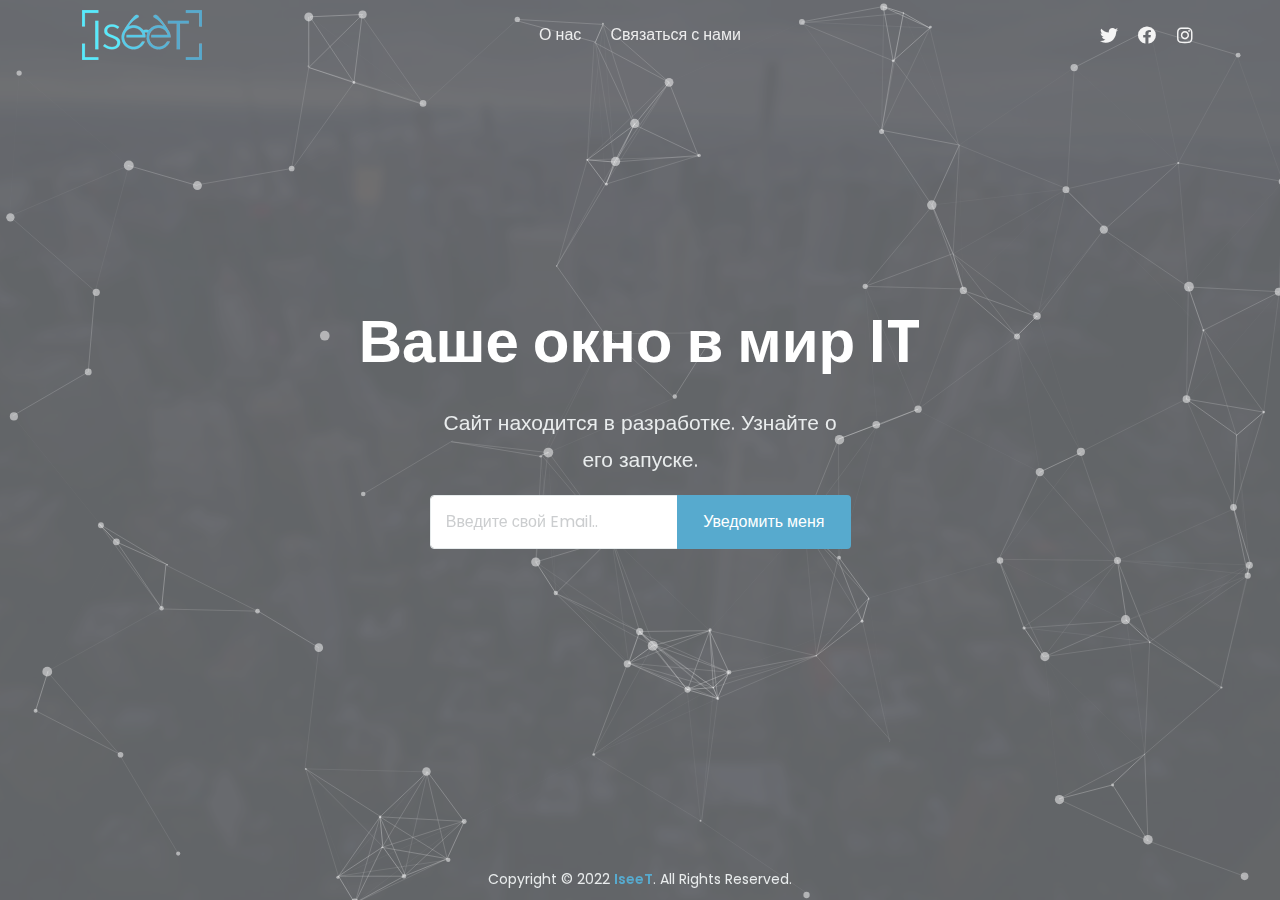
==== commit dcb21545: "убран блок" ====
--- a/index.html
+++ b/index.html
@@ -145,79 +145,8 @@
 		<hr class="my-5">
 		
 		<!-- Recent Work -->
-		<h3 class="text-center my-5">Some of our most recent projects.</h3>
-		<div class="portfolio popup-img-gallery">
-          <div class="row g-4">
-            <div class="col-sm-6 col-lg-4">
-              <div class="portfolio-box rounded">
-                <div class="portfolio-img rounded"> <img class="img-fluid d-block" src="images/intro-bg-2.jpg" alt="">
-                  <div class="portfolio-overlay"> <a class="popup-img stretched-link" href="images/intro-bg-2.jpg"></a>
-                    <div class="portfolio-overlay-details">
-                      <h5 class="text-white fw-400">Project Title</h5>
-                      <span class="text-light">Category</span> </div>
-                  </div>
-                </div>
-              </div>
-            </div>
-			<div class="col-sm-6 col-lg-4">
-              <div class="portfolio-box rounded">
-                <div class="portfolio-img rounded"> <img class="img-fluid d-block" src="images/intro-bg-3.jpg" alt="">
-                  <div class="portfolio-overlay"> <a class="popup-img stretched-link" href="images/intro-bg-3.jpg"></a>
-                    <div class="portfolio-overlay-details">
-                      <h5 class="text-white fw-400">Project Title</h5>
-                      <span class="text-light">Category</span> </div>
-                  </div>
-                </div>
-              </div>
-            </div>
-			<div class="col-sm-6 col-lg-4">
-              <div class="portfolio-box rounded">
-                <div class="portfolio-img rounded"> <img class="img-fluid d-block" src="images/intro-bg-4.jpg" alt="">
-                  <div class="portfolio-overlay"> <a class="popup-img stretched-link" href="images/intro-bg-4.jpg"></a>
-                    <div class="portfolio-overlay-details">
-                      <h5 class="text-white fw-400">Project Title</h5>
-                      <span class="text-light">Category</span> </div>
-                  </div>
-                </div>
-              </div>
-            </div>
-			<div class="col-sm-6 col-lg-4">
-              <div class="portfolio-box rounded">
-                <div class="portfolio-img rounded"> <img class="img-fluid d-block" src="images/intro-bg-5.jpg" alt="">
-                  <div class="portfolio-overlay"> <a class="popup-img stretched-link" href="images/intro-bg-5.jpg"></a>
-                    <div class="portfolio-overlay-details">
-                      <h5 class="text-white fw-400">Project Title</h5>
-                      <span class="text-light">Category</span> </div>
-                  </div>
-                </div>
-              </div>
-            </div>
-			<div class="col-sm-6 col-lg-4">
-              <div class="portfolio-box rounded">
-                <div class="portfolio-img rounded"> <img class="img-fluid d-block" src="images/intro-bg-6.jpg" alt="">
-                  <div class="portfolio-overlay"> <a class="popup-img stretched-link" href="images/intro-bg-6.jpg"></a>
-                    <div class="portfolio-overlay-details">
-                      <h5 class="text-white fw-400">Project Title</h5>
-                      <span class="text-light">Category</span> </div>
-                  </div>
-                </div>
-              </div>
-            </div>
-			<div class="col-sm-6 col-lg-4">
-              <div class="portfolio-box rounded">
-                <div class="portfolio-img rounded"> <img class="img-fluid d-block" src="images/intro-bg.jpg" alt="">
-                  <div class="portfolio-overlay"> <a class="popup-img stretched-link" href="images/intro-bg.jpg"></a>
-                    <div class="portfolio-overlay-details">
-                      <h5 class="text-white fw-400">Project Title</h5>
-                      <span class="text-light">Category</span> </div>
-                  </div>
-                </div>
-              </div>
-            </div>
-		</div>
-		</div>
 		<div class="text-center mt-5 mb-4">
-			<button class="btn btn-outline-dark shadow-none" data-bs-toggle="modal" data-bs-target="#contact" data-bs-dismiss="modal" href="">Get in touch with us</button>
+			<button class="btn btn-outline-dark shadow-none" data-bs-toggle="modal" data-bs-target="#contact" data-bs-dismiss="modal" href="">Cвязаться</button>
 		</div>
       </div>
     </div>
--- a/css/stylesheet.css
+++ b/css/stylesheet.css
@@ -121,7 +121,7 @@
   }
 }
 ::selection {
-  background: #0d6efd;
+  background: #007fb5;
   color: #fff;
   text-shadow: none;
 }
@@ -137,14 +137,14 @@
 }
 
 a, a:focus {
-  color: #0d6efd;
+  color: #007fb5;
   text-decoration: none;
   -webkit-transition: all 0.2s ease;
   transition: all 0.2s ease;
 }
 
 a:hover, a:active {
-  color: #025de4;
+  color: #00e0fb;
   -webkit-transition: all 0.2s ease;
   transition: all 0.2s ease;
   text-decoration: underline;
@@ -675,7 +675,7 @@
   position: relative;
 }
 .primary-menu ul.navbar-nav > li:hover > a:not(.btn), .primary-menu ul.navbar-nav > li > a.active:not(.btn) {
-  color: #0d6efd;
+  color: #007fb5;
   -webkit-transition: all 0.2s ease;
   transition: all 0.2s ease;
 }
@@ -690,7 +690,7 @@
   transition: all 0.2s ease;
 }
 .primary-menu ul.navbar-nav > li.dropdown .dropdown-menu li:hover > a:not(.btn) {
-  color: #0d6efd;
+  color: #007fb5;
   -webkit-transition: all 0.2s ease;
   transition: all 0.2s ease;
 }
@@ -722,7 +722,7 @@
   bottom: 14px;
   background-color: transparent;
   color: #fff;
-  border-bottom: 2px solid #0d6efd;
+  border-bottom: 2px solid #007fb5;
   -webkit-transition: all 0.3s ease-in-out;
   transition: all 0.3s ease-in-out;
   transform: translate(-50%, 0) translateZ(0);
@@ -1582,11 +1582,11 @@
 }
 
 .nav:not(.nav-pills) .nav-item .nav-link.active, .nav:not(.nav-pills) .nav-item .nav-link:hover {
-  color: #0d6efd;
+  color: #007fb5;
 }
 
 .nav-pills .nav-link:not(.active):hover {
-  color: #0d6efd;
+  color: #007fb5;
 }
 
 .nav-pills .nav-link.active, .nav-pills.nav-light .nav-link.active, .nav-pills .show > .nav-link {
@@ -1643,7 +1643,7 @@
   height: 2px;
   width: 100%;
   content: ' ';
-  background-color: #0d6efd;
+  background-color: #007fb5;
   display: block;
   position: absolute;
   bottom: -2px;
@@ -1652,7 +1652,7 @@
   transform: translateY(-3px);
 }
 .nav-tabs .nav-item .nav-link:not(.active):hover {
-  color: #0d6efd;
+  color: #007fb5;
 }
 .nav-tabs.flex-column {
   border-right: 1px solid #d7dee3;
@@ -1675,7 +1675,7 @@
 }
 .nav-tabs.flex-column .nav-item .nav-link.active {
   background-color: transparent;
-  color: #0d6efd;
+  color: #007fb5;
 }
 .nav-tabs.flex-column .nav-item .nav-link.active:after {
   height: 100%;
@@ -1779,22 +1779,22 @@
   width: 100%;
 }
 .owl-theme.single-slideshow .owl-dots .owl-dot.active span, .owl-theme.single-slideshow .owl-dots .owl-dot:hover span {
-  border-color: #0d6efd;
+  border-color: #007fb5;
   -webkit-box-shadow: 0px 0px 5px rgba(0, 0, 0, 0.05);
   box-shadow: 0px 0px 5px rgba(0, 0, 0, 0.05);
 }
 .owl-theme.single-slideshow .owl-dots .owl-dot.active span:after, .owl-theme.single-slideshow .owl-dots .owl-dot:hover span:after {
-  background-color: #0d6efd;
+  background-color: #007fb5;
   -webkit-box-shadow: 0px 0px 5px rgba(0, 0, 0, 0.05);
   box-shadow: 0px 0px 5px rgba(0, 0, 0, 0.05);
 }
 .owl-theme .owl-dots .owl-dot.active span, .owl-theme .owl-dots .owl-dot:hover span {
-  border-color: #0d6efd;
+  border-color: #007fb5;
   -webkit-box-shadow: 0px 0px 5px rgba(0, 0, 0, 0.05);
   box-shadow: 0px 0px 5px rgba(0, 0, 0, 0.05);
 }
 .owl-theme .owl-dots .owl-dot.active span:after, .owl-theme .owl-dots .owl-dot:hover span:after {
-  background-color: #0d6efd;
+  background-color: #007fb5;
   -webkit-box-shadow: 0px 0px 5px rgba(0, 0, 0, 0.05);
   box-shadow: 0px 0px 5px rgba(0, 0, 0, 0.05);
 }
@@ -1802,7 +1802,7 @@
   background-color: rgba(250, 250, 250, 0.5);
 }
 .owl-theme.owl-light .owl-dots .owl-dot.active span:after, .owl-theme.owl-light .owl-dots .owl-dot:hover span:after {
-  background-color: #0d6efd;
+  background-color: #007fb5;
   -webkit-box-shadow: 0px 0px 5px rgba(0, 0, 0, 0.05);
   box-shadow: 0px 0px 5px rgba(0, 0, 0, 0.05);
 }
@@ -1899,12 +1899,12 @@
   transition: all 0.2s ease;
 }
 #footer .nav .nav-item .nav-link:focus {
-  color: #0d6efd;
+  color: #007fb5;
   -webkit-transition: all 0.2s ease;
   transition: all 0.2s ease;
 }
 #footer .nav .nav-link:hover {
-  color: #0d6efd;
+  color: #007fb5;
   -webkit-transition: all 0.2s ease;
   transition: all 0.2s ease;
 }
@@ -1917,7 +1917,7 @@
   color: #67727c;
 }
 #footer .footer-copyright .nav .nav-link:hover {
-  color: #0d6efd;
+  color: #007fb5;
   -webkit-transition: all 0.2s ease;
   transition: all 0.2s ease;
 }
@@ -2400,7 +2400,7 @@
 }
 
 .bg-primary, .badge-primary {
-  background-color: #0d6efd !important;
+  background-color: #007fb5 !important;
 }
 
 .bg-secondary {
@@ -2408,11 +2408,11 @@
 }
 
 .text-primary, .btn-light, .btn-outline-light:hover, .btn-link, .btn-outline-light:not(:disabled):not(.disabled).active, .btn-outline-light:not(:disabled):not(.disabled):active {
-  color: #0d6efd !important;
+  color: #007fb5 !important;
 }
 
 .btn-link:hover {
-  color: #025de4 !important;
+  color: #00e0fb !important;
 }
 
 .text-secondary {
@@ -2428,11 +2428,11 @@
 }
 
 a.bg-primary:focus, a.bg-primary:hover, button.bg-primary:focus, button.bg-primary:hover {
-  background-color: #025de4 !important;
+  background-color: #00e0fb !important;
 }
 
 .border-primary {
-  border-color: #0d6efd !important;
+  border-color: #007fb5 !important;
 }
 
 .border-secondary {
@@ -2440,22 +2440,22 @@
 }
 
 .btn-primary {
-  background-color: #0d6efd;
-  border-color: #0d6efd;
+  background-color: #007fb5;
+  border-color: #007fb5;
 }
 .btn-primary:hover {
-  background-color: #025de4;
-  border-color: #025de4;
+  background-color: #00e0fb;
+  border-color: #00e0fb;
 }
 
 .btn-primary:not(:disabled):not(.disabled).active, .btn-primary:not(:disabled):not(.disabled):active {
-  background-color: #025de4;
-  border-color: #025de4;
+  background-color: #00e0fb;
+  border-color: #00e0fb;
 }
 
 .btn-primary.focus, .btn-primary:focus {
-  background-color: #025de4;
-  border-color: #025de4;
+  background-color: #00e0fb;
+  border-color: #00e0fb;
 }
 
 .btn-primary:not(:disabled):not(.disabled).active:focus, .btn-primary:not(:disabled):not(.disabled):active:focus, .show > .btn-primary.dropdown-toggle:focus {
@@ -2469,12 +2469,12 @@
 }
 
 .btn-outline-primary, .btn-outline-primary:not(:disabled):not(.disabled).active, .btn-outline-primary:not(:disabled):not(.disabled):active {
-  color: #0d6efd;
-  border-color: #0d6efd;
+  color: #007fb5;
+  border-color: #007fb5;
 }
 .btn-outline-primary:hover, .btn-outline-primary:not(:disabled):not(.disabled).active:hover, .btn-outline-primary:not(:disabled):not(.disabled):active:hover {
-  background-color: #0d6efd;
-  border-color: #0d6efd;
+  background-color: #007fb5;
+  border-color: #007fb5;
   color: #fff;
 }
 
@@ -2490,7 +2490,7 @@
 
 .progress-bar,
 .nav-pills .nav-link.active, .nav-pills .show > .nav-link, .dropdown-item.active, .dropdown-item:active {
-  background-color: #0d6efd;
+  background-color: #007fb5;
 }
 
 .page-item.active .page-link,
@@ -2498,20 +2498,20 @@
 .custom-control-input:checked ~ .custom-control-label::before,
 .custom-checkbox .custom-control-input:checked ~ .custom-control-label:before,
 .custom-control-input:checked ~ .custom-control-label:before {
-  background-color: #0d6efd;
-  border-color: #0d6efd;
+  background-color: #007fb5;
+  border-color: #007fb5;
 }
 
 .list-group-item.active {
-  background-color: #0d6efd;
-  border-color: #0d6efd;
+  background-color: #007fb5;
+  border-color: #007fb5;
 }
 
 .page-link {
-  color: #0d6efd;
+  color: #007fb5;
 }
 .page-link:hover {
-  color: #025de4;
+  color: #00e0fb;
 }
 
 /* Pagination */
@@ -2633,7 +2633,7 @@
   padding: 0;
 }
 #styles-switcher #reset-color {
-  background: #0d6efd !important;
+  background: #007fb5 !important;
 }
 
 input:-internal-autofill-selected {
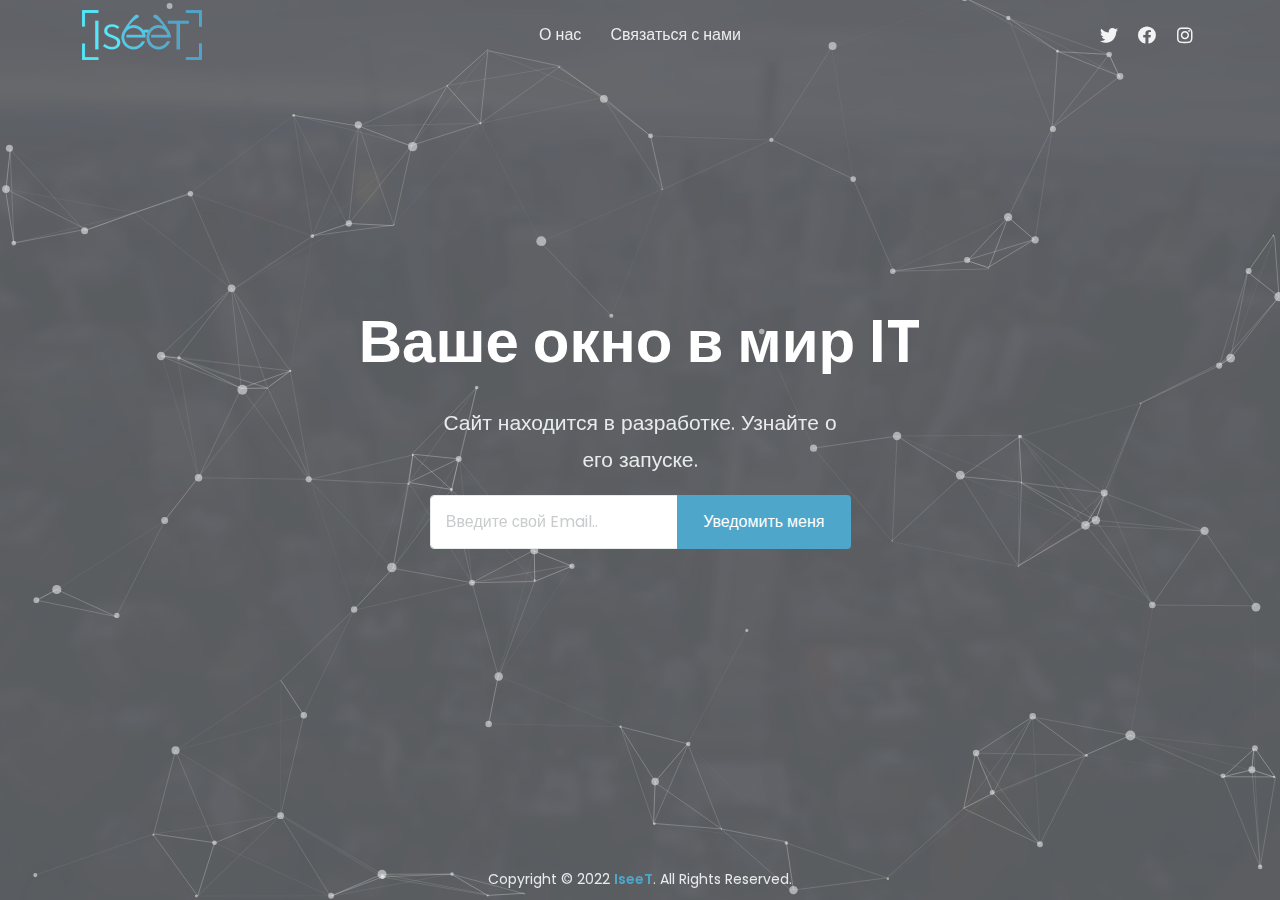
==== commit 15d82959: "Изменения текста" ====
--- a/index.html
+++ b/index.html
@@ -113,11 +113,11 @@
   <div class="modal-dialog modal-xl modal-dialog-centered" role="document">
     <div class="modal-content">
       <div class="modal-header">
-        <h5 class="modal-title fw-600 text-7 mx-auto">About Us</h5>
+        <h5 class="modal-title fw-600 text-7 mx-auto">О нас</h5>
         <button type="button" class="btn-close ms-0" data-bs-dismiss="modal" aria-label="Close"></button>
       </div>
       <div class="modal-body p-4">
-        <p class="lead text-center">We're a digital agency based in USA. We combine our passion for design focused in people with advanced development technologies. Thousands of clients have procured exceptional results while working with our dedicated team.</p>
+        <p class="lead text-center">Мы IT компания которая занимается...</p>
         <div class="row">
           <div class="col-lg-4">
             <div class="featured-box text-center">
@@ -129,7 +129,7 @@
           <div class="col-lg-4">
             <div class="featured-box text-center">
               <div class="featured-box-icon text-primary"> <i class="far fa-paper-plane"></i></div>
-              <h4 class="fw-600">Our Mission</h4>
+              <h4 class="fw-600">Наша цель</h4>
               <p class="text-3">Lorem Ipsum is simply dummy text of the printing and typesetting industry. Lorem Ipsum has been the industry’s standard dummy text.</p>
             </div>
           </div>
@@ -164,7 +164,8 @@
         <button type="button" class="btn-close ms-0" data-bs-dismiss="modal" aria-label="Close"></button>
       </div>
       <div class="modal-body p-4 p-lg-5">
-        <p class="lead text-muted text-center mb-5">We launch our new website soon. For Customer Support and Query, Get in touch with us.</p>
+        <p class="lead text-muted text-center mb-5">
+          Мы скоро запустим наш сайт. Для консультации, свяжитесь с нами.</p>
         <div class="row">
           <div class="col-xl-6"> 
             <!-- Contact Form -->
@@ -193,8 +194,8 @@
                 <div class="featured-box text-center">
                   <div class="featured-box-icon text-primary"> <i class="fas fa-map-marker-alt"></i></div>
                   <h3 class="text-uppercase fw-600">Адрес</h3>
-                  <p class="mb-0">145 Murphy Canyon Rd.<br>
-                    Suite 100-18, San Diego CA 2028 </p>
+                  <p class="mb-0">Назрань, Республика Ингушетия.<br>
+                    ул. Абдул-Гамида Тангиева, 10, 2-ой этаж</p>
                 </div>
               </div>
               <div class="col-md-6">
@@ -215,8 +216,8 @@
                 <div class="featured-box text-center">
                   <div class="featured-box-icon text-primary"> <i class="fas fa-clock"></i> </div>
                   <h3 class="text-uppercase fw-600">Время работы</h3>
-                  <p class="mb-0">Mon to Fri<br>
-                    (10 am – 8 pm)</p>
+                  <p class="mb-0">ПОН - ПЯТ<br>
+                    09:00 – 18:00</p>
                 </div>
               </div>
             </div>
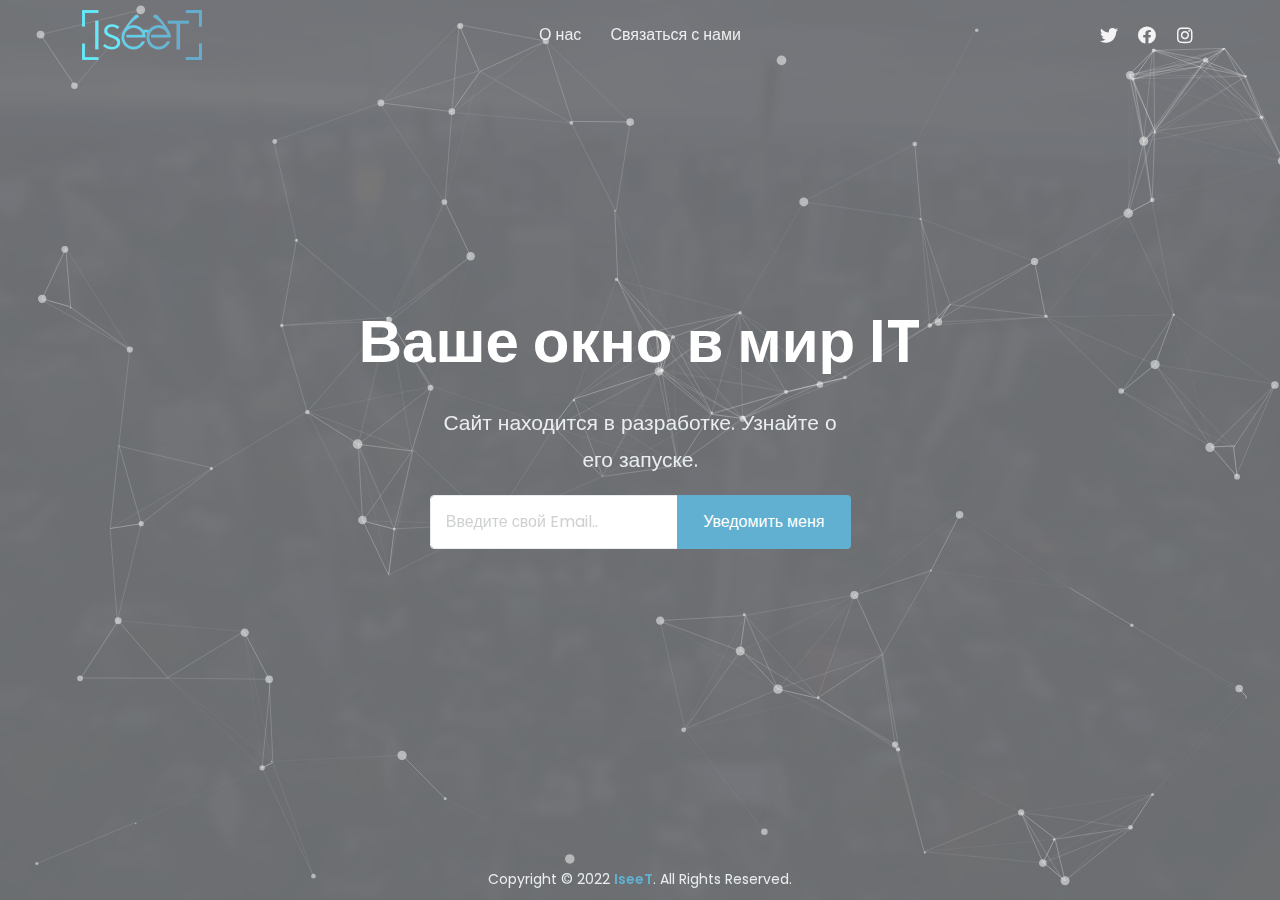
==== commit 53aebdff: "1213" ====
--- a/index.html
+++ b/index.html
@@ -6,8 +6,8 @@
 <meta name="viewport" content="width=device-width, initial-scale=1, minimum-scale=1.0, shrink-to-fit=no">
 <link href="images/favicon.png" rel="icon" />
 <title>IseeT - Ваше окно в мир IT</title>
-<meta name="description" content="HTML Template for Coming Soon website">
-<meta name="author" content="harnishdesign.net">
+<meta name="description" content="Сайт компании IseeT">
+<meta name="author" content="tsorinsky">
 
 <!-- Web Fonts
 ======================== -->
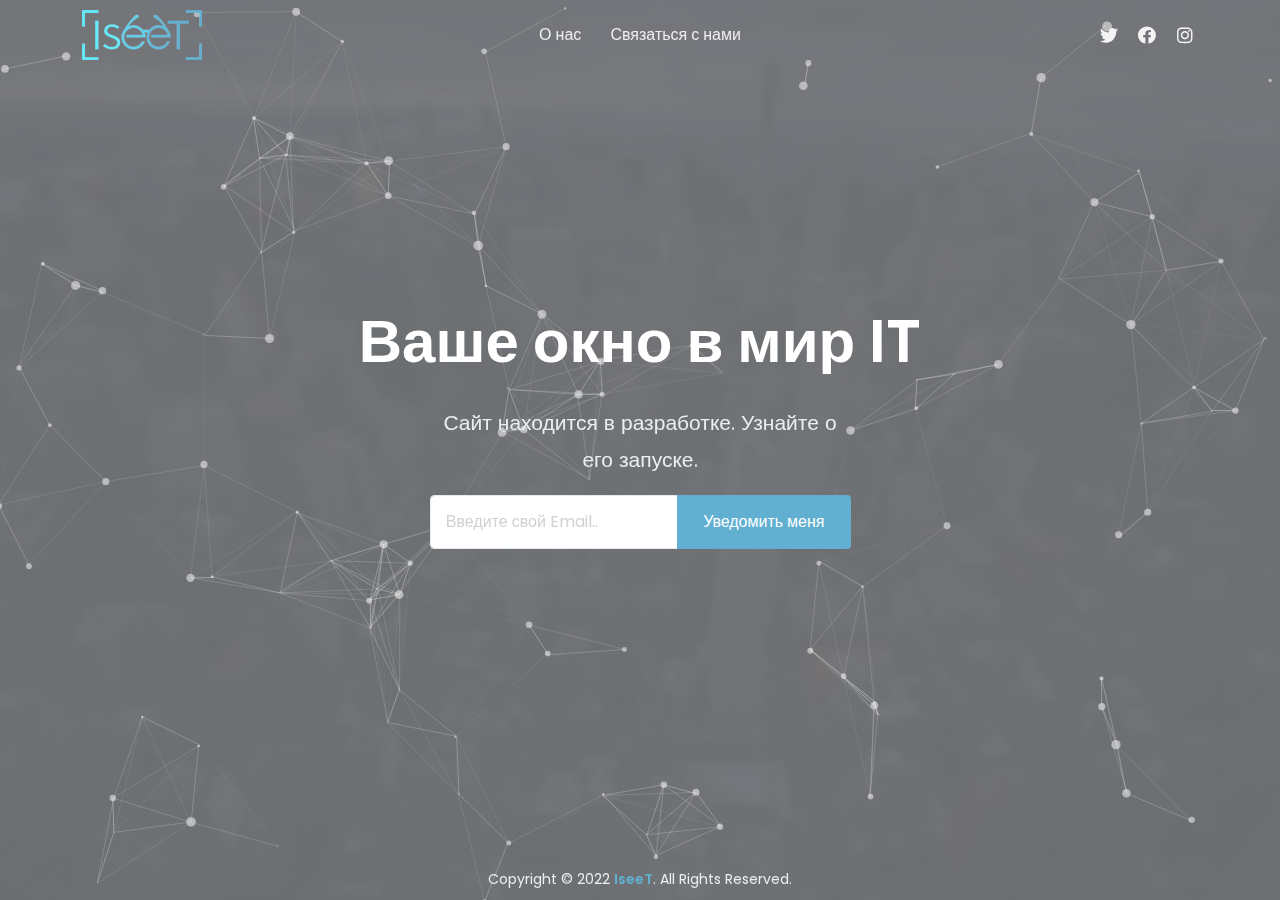
==== commit 38fe8aaf: "Изменение описания сайта" ====
--- a/index.html
+++ b/index.html
@@ -6,7 +6,7 @@
 <meta name="viewport" content="width=device-width, initial-scale=1, minimum-scale=1.0, shrink-to-fit=no">
 <link href="images/favicon.png" rel="icon" />
 <title>IseeT - Ваше окно в мир IT</title>
-<meta name="description" content="Сайт компании IseeT">
+<meta name="description" content="Тестовый сайт компании IseeT">
 <meta name="author" content="tsorinsky">
 
 <!-- Web Fonts
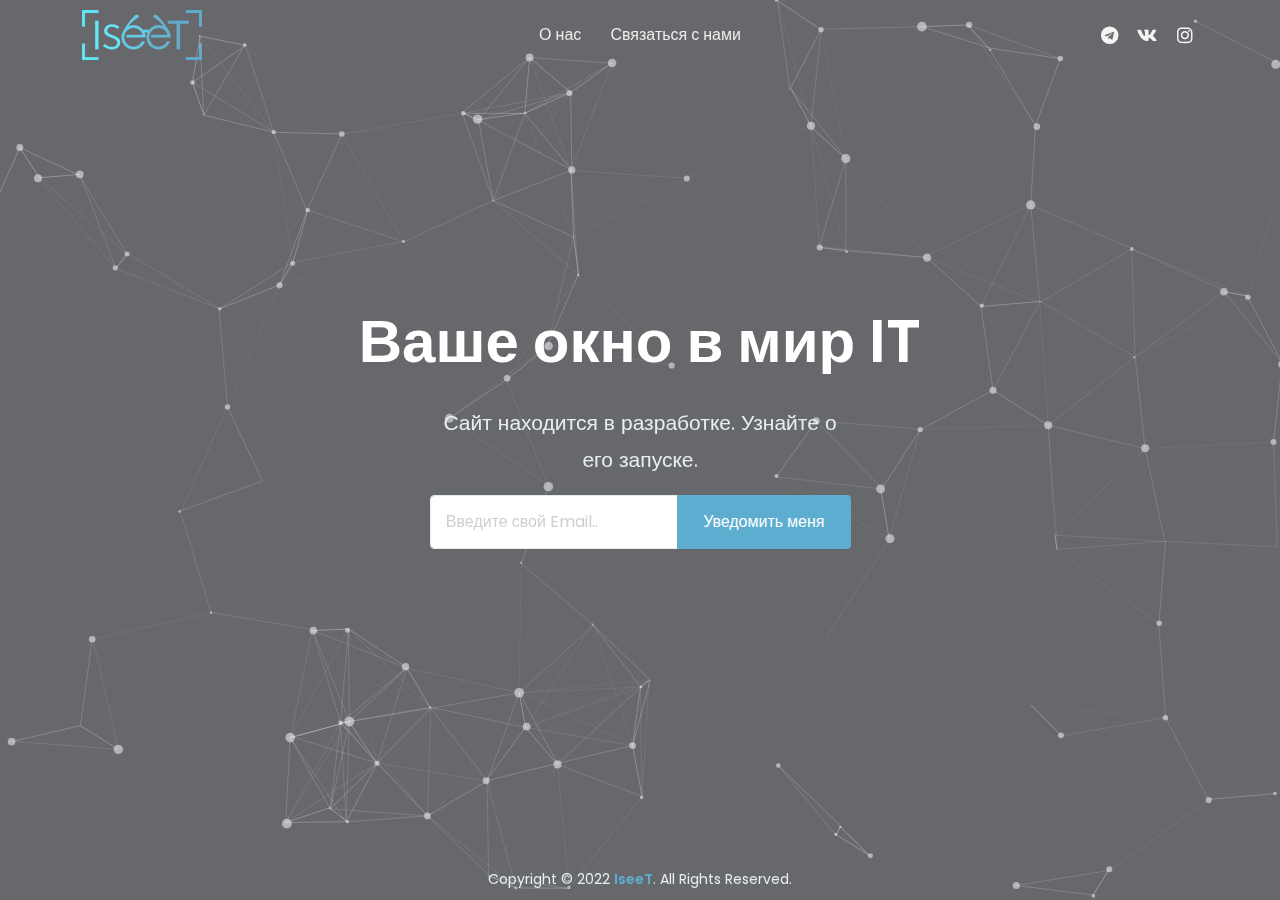
==== commit e1937b01: "Иконки" ====
--- a/index.html
+++ b/index.html
@@ -58,9 +58,9 @@
         </div>
         <div class="col-auto col-lg-2 d-flex justify-content-end">
           <ul class="social-icons social-icons-light">
-            <li class="social-icons-twitter"><a data-bs-toggle="tooltip" href="http://www.twitter.com/" target="_blank" title="Twitter"><i class="fab fa-twitter"></i></a></li>
-            <li class="social-icons-facebook"><a data-bs-toggle="tooltip" href="http://www.facebook.com/" target="_blank" title="Facebook"><i class="fab fa-facebook"></i></a></li>
-            <li class="social-icons-instagram"><a data-bs-toggle="tooltip" href="http://www.instagram.com/" target="_blank" title="Instagram"><i class="fab fa-instagram"></i></a></li>
+            <li class="social-icons-telegram"><a data-bs-toggle="tooltip" href="http://www.twitter.com/" target="_blank" title="Telegram"><i class="fab fa-telegram"></i></a></li>
+            <li class="social-icons-vk"><a data-bs-toggle="tooltip" href="http://www.facebook.com/" target="_blank" title="Вконтакте"><i class="fab fa-vk"></i></a></li>
+            <li class="social-icons-instagram"><a data-bs-toggle="tooltip" href="https://iseet-it.ru/" target="_blank" title="Запрещенная в России социальная сеть, iseet_it"><i class="fab fa-instagram"></i></a></li>
           </ul>
         </div>
       </div>
--- a/css/stylesheet.css
+++ b/css/stylesheet.css
@@ -2062,7 +2062,7 @@
   color: #C4302B;
 }
 .social-icons li:hover.social-icons-instagram a, .social-icons.social-icons-colored li.social-icons-instagram a {
-  color: #3F729B;
+  color: #ff0000;
 }
 .social-icons li:hover.social-icons-skype a, .social-icons.social-icons-colored li.social-icons-skype a {
   color: #00AFF0;
@@ -2071,7 +2071,7 @@
   color: #6567A5;
 }
 .social-icons li:hover.social-icons-vk a, .social-icons.social-icons-colored li.social-icons-vk a {
-  color: #2B587A;
+  color: #0077ff;
 }
 .social-icons li:hover.social-icons-xing a, .social-icons.social-icons-colored li.social-icons-xing a {
   color: #126567;
@@ -2105,6 +2105,9 @@
 }
 .social-icons li:hover.social-icons-apple a, .social-icons.social-icons-colored li.social-icons-apple a {
   color: #000;
+}
+.social-icons li:hover.social-icons-telegram a, .social-icons.social-icons-colored li.social-icons-telegram a {
+  color: #29a9ea;
 }
 .social-icons.social-icons-colored li:hover a {
   color: #999;
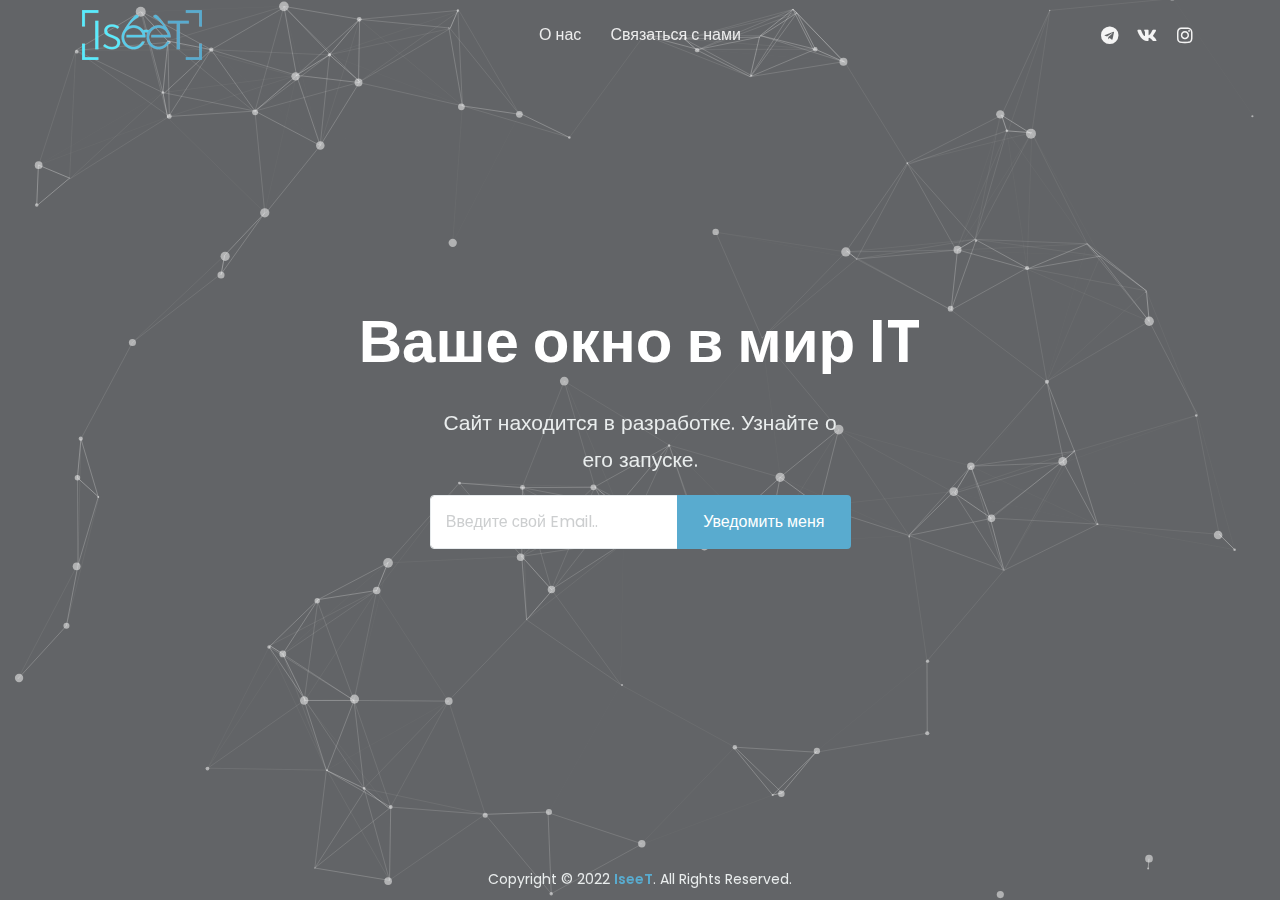
==== commit a7bd8412: "ссылки" ====
--- a/index.html
+++ b/index.html
@@ -58,8 +58,8 @@
         </div>
         <div class="col-auto col-lg-2 d-flex justify-content-end">
           <ul class="social-icons social-icons-light">
-            <li class="social-icons-telegram"><a data-bs-toggle="tooltip" href="http://www.twitter.com/" target="_blank" title="Telegram"><i class="fab fa-telegram"></i></a></li>
-            <li class="social-icons-vk"><a data-bs-toggle="tooltip" href="http://www.facebook.com/" target="_blank" title="Вконтакте"><i class="fab fa-vk"></i></a></li>
+            <li class="social-icons-telegram"><a data-bs-toggle="tooltip" href="https://t.me/iseet_it" target="_blank" title="Telegram"><i class="fab fa-telegram"></i></a></li>
+            <li class="social-icons-vk"><a data-bs-toggle="tooltip" href="http://www.vk.com/iseet_it" target="_blank" title="Вконтакте"><i class="fab fa-vk"></i></a></li>
             <li class="social-icons-instagram"><a data-bs-toggle="tooltip" href="https://iseet-it.ru/" target="_blank" title="Запрещенная в России социальная сеть, iseet_it"><i class="fab fa-instagram"></i></a></li>
           </ul>
         </div>
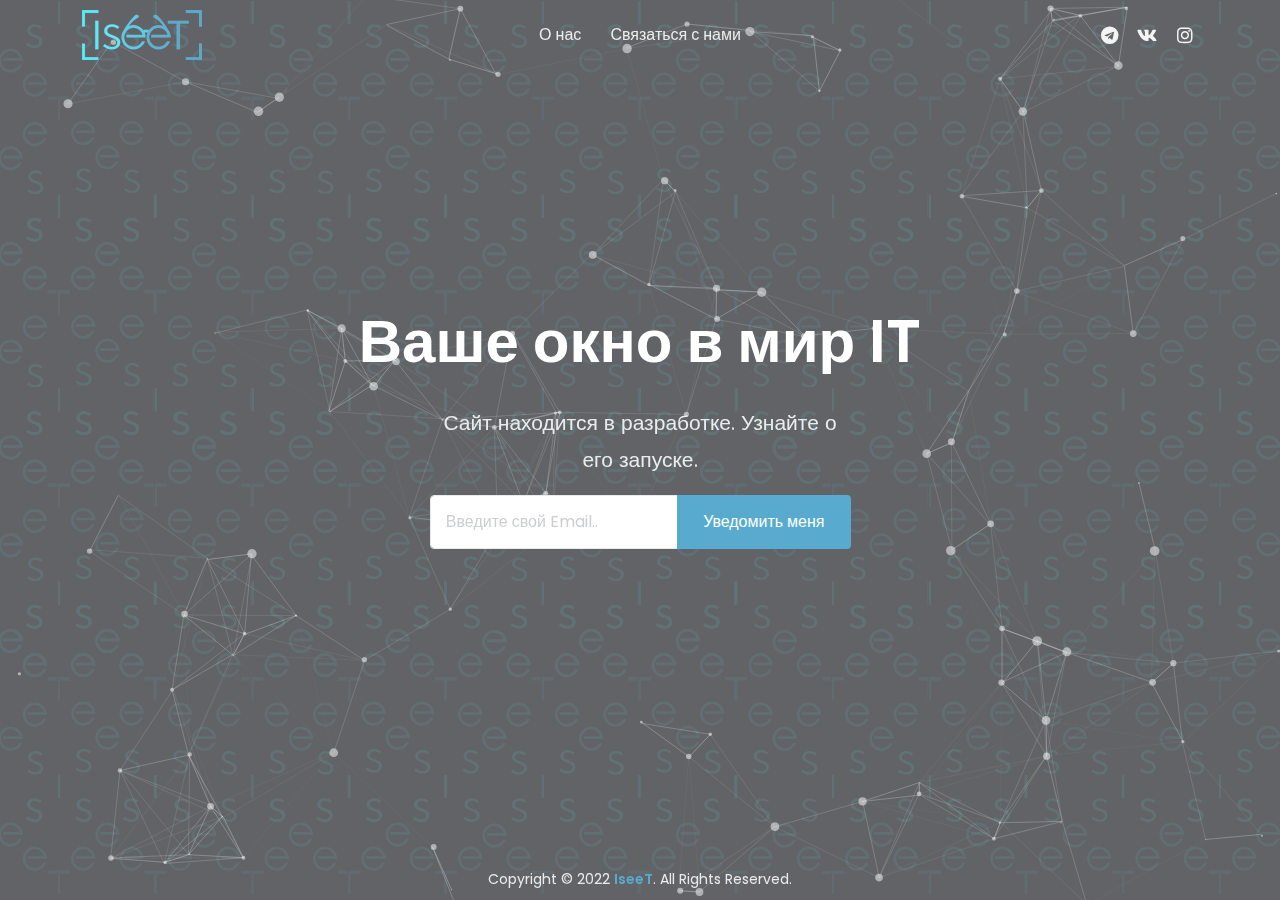
==== commit 50ba3981: "background" ====
--- a/index.html
+++ b/index.html
@@ -73,7 +73,7 @@
     <section class="hero-wrap">
       <div id="particles-js" class="hero-particles"></div>
 	  <div class="hero-mask opacity-9 bg-dark"></div>
-      <div class="hero-bg" style="background-image:url('./images/intro-bg-2.jpg');"></div>
+      <div class="hero-bg" style="background-image:url('./images/intro-bg-2.svg');"></div>
       <div class="hero-content min-vh-100 d-flex flex-column">
         <div class="container py-5 px-4 px-lg-5 my-auto">
           <div class="row py-5 py-sm-4">
